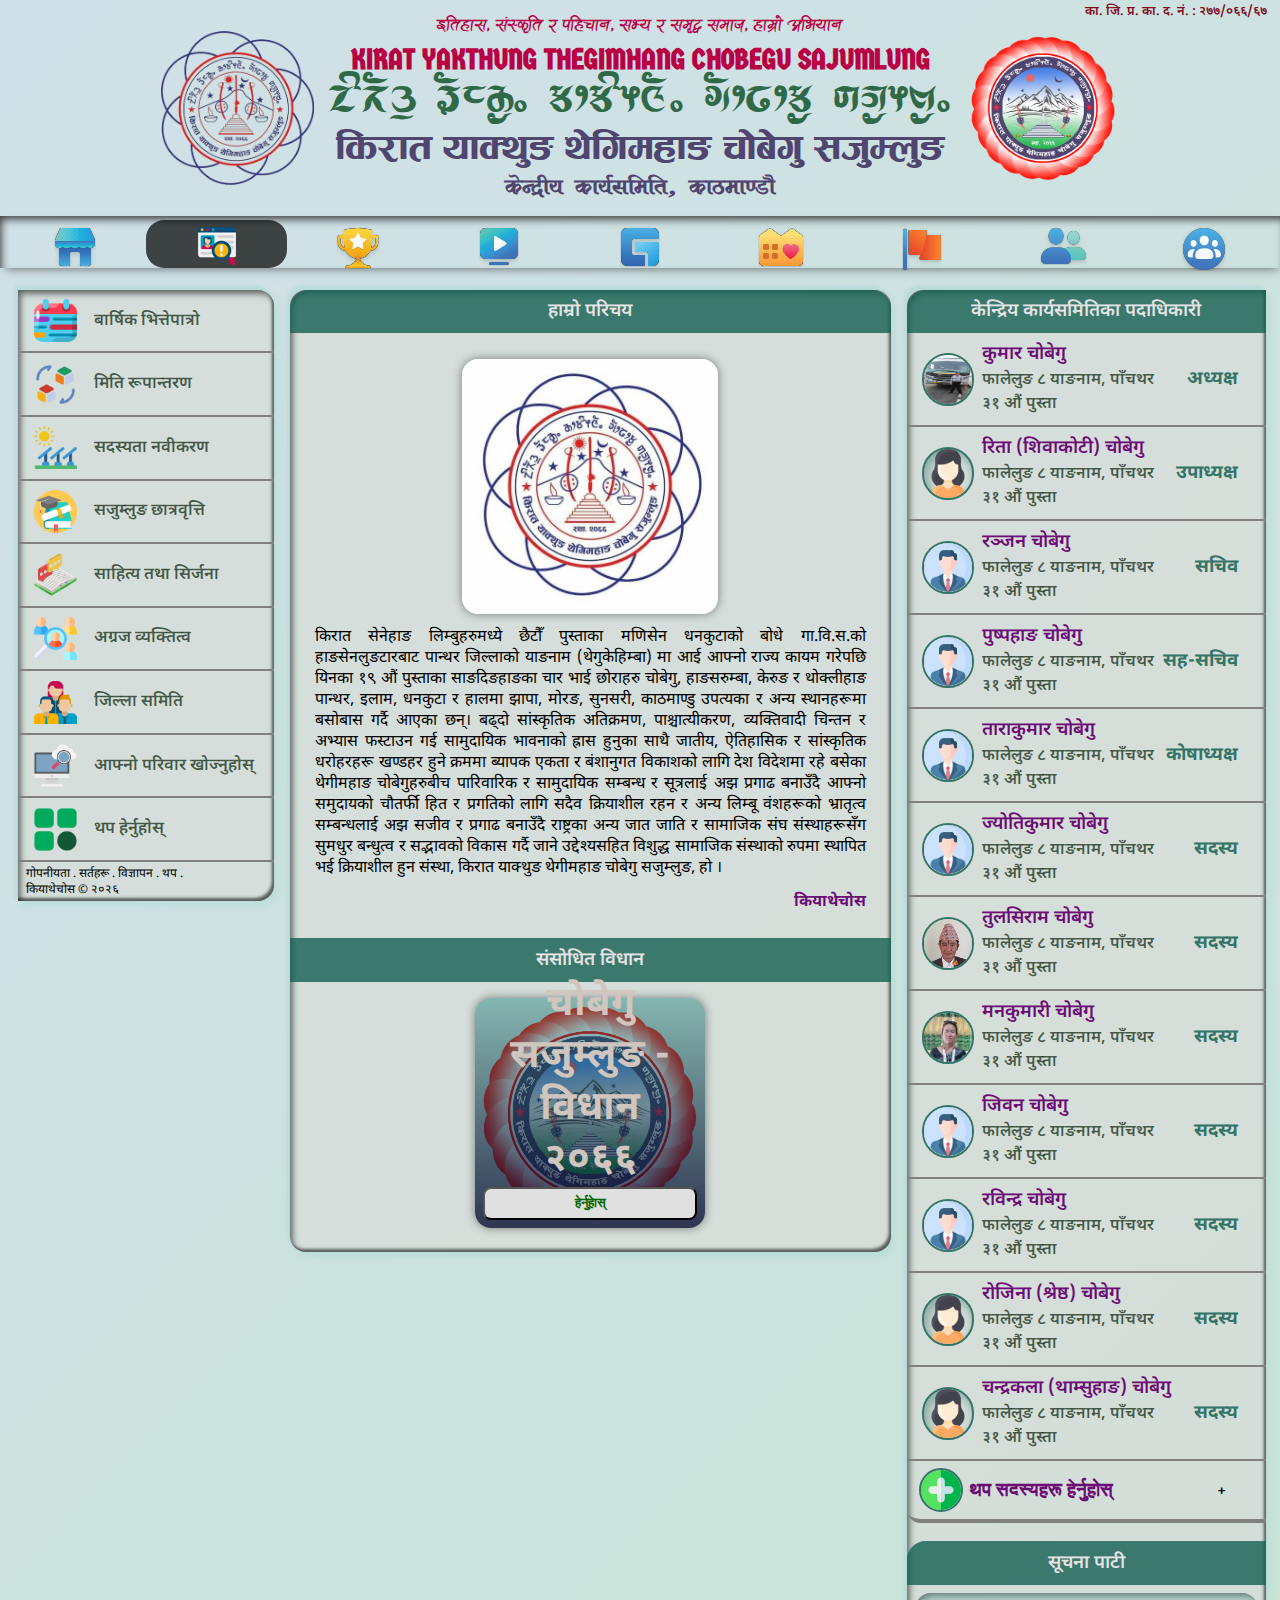
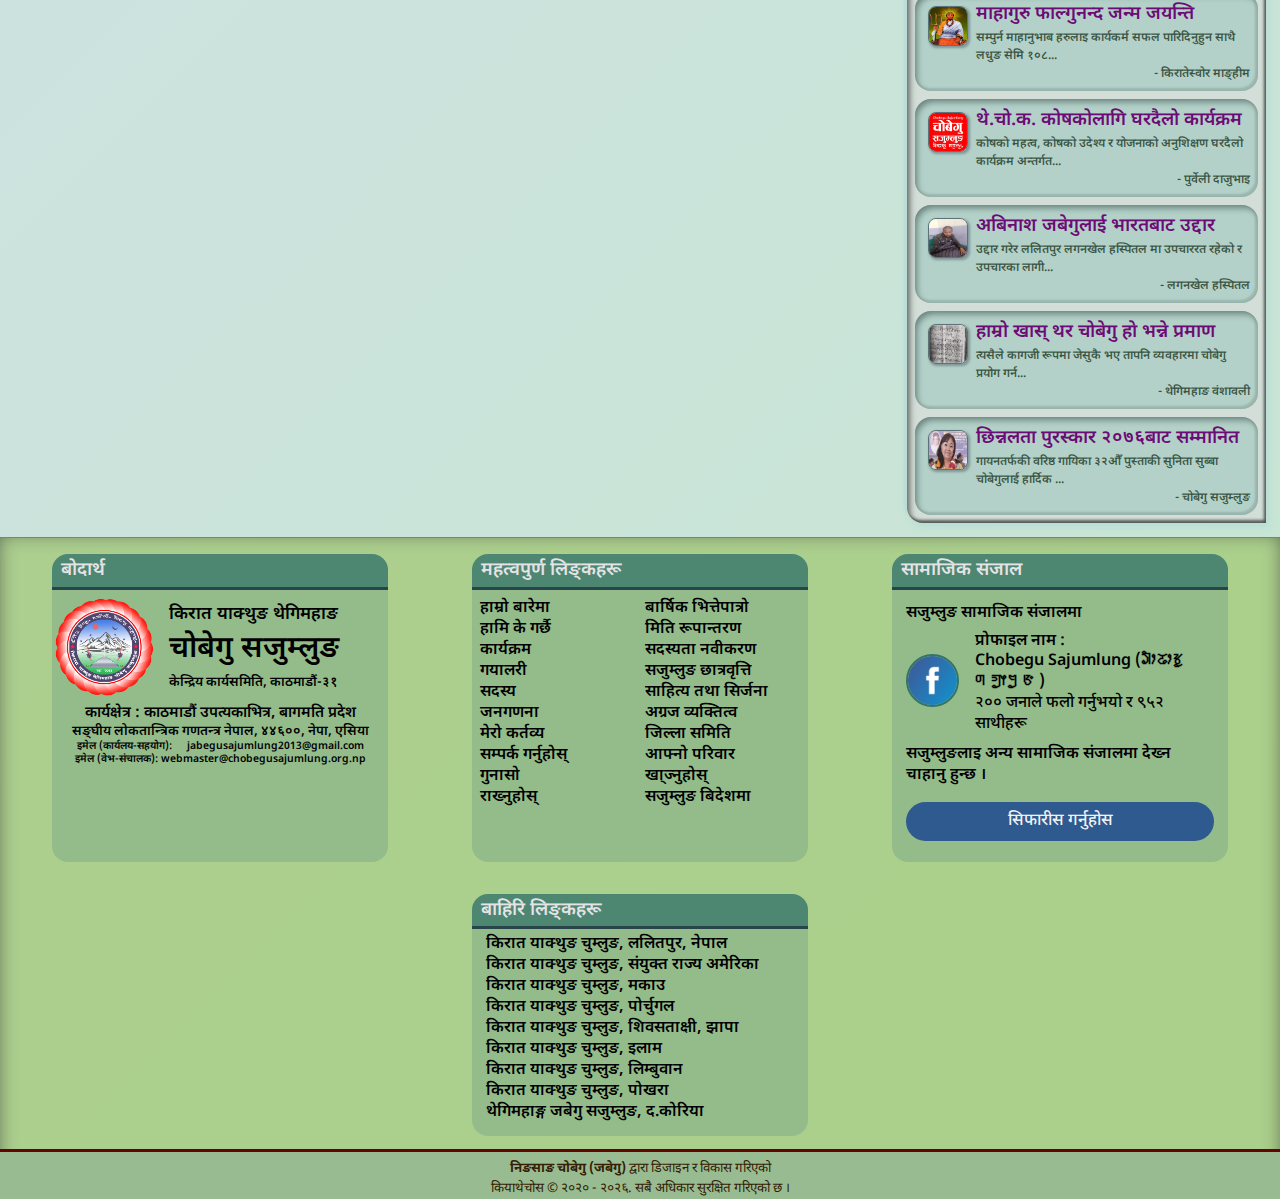
==== accets/pages/aboutus.html @ 11785e97 "about us page added" ====
<!DOCTYPE html>
<html lang="np">

<head>
    <meta charset="UTF-8">
    <meta name="keywords" content="Jabegu Sajumlung, Chobegu Sajumlung" />
    <meta property="og:type" content="website" />
    <meta property="og:title" content="Jabegu Sajumlung, Chobegu Sajumlung, Jabegu, Chobegu, Jawegu" />
    <meta property="og:description"
        content="This is the homepage of Chobegu Sajumlung and contains all the necessary button for the services.">
    <title>चोबेगु सजुम्लुङ | Chobegu Sajumlung</title>
    <!-- | Jabegu Sajumlung | Sajumlung | Jabegu | Chobegu | Jawegu | KYTCS | kytcs | किराथेचाेस | Kirat | Kiranti, Limbu Jabegu, Jabegu Limbu | Jabegu Cultural Organization | Chobegu Cultural Organization -->
    <meta name='robots' content='max-image-preview:large' />
    <link rel="stylesheet" href="/accets/css/style.css" type="text/css"> <!-- Website made in this width laptop-->
    <link rel="stylesheet" href="/accets/css/desktop_view/1440.css" type="text/css">
    <!-- Max width of screen 1440px -->
    <link rel="stylesheet" href="/accets/css/desktop_view/1024.css" type="text/css">
    <!-- Max width of screen 1024px -->
    <link rel="stylesheet" href="/accets/css/tablet_view/768.css" type="text/css"> <!-- Max width of screen 768px -->
    <link rel="stylesheet" href="/accets/css/mobile_view/425.css" type="text/css"> <!-- Max width of screen 425px-->
    <link rel="stylesheet" href="/accets/css/mobile_view/375.css" type="text/css"> <!-- Max width of screen 375px -->
    <link rel="stylesheet" href="/accets/css/mobile_view/320.css" type="text/css"> <!-- Max width of screen 320px  -->
    <!-- JQuery CDN link-->
    <link rel="stylesheet" href="https://cdnjs.cloudflare.com/ajax/libs/font-awesome/6.2.1/css/all.min.css" integrity="sha512-MV7K8+y+gLIBoVD59lQIYicR65iaqukzvf/nwasF0nqhPay5w/9lJmVM2hMDcnK1OnMGCdVK+iQrJ7lzPJQd1w==" crossorigin="anonymous" referrerpolicy="no-referrer" />
    <script src="https://code.jquery.com/jquery-3.6.1.min.js"></script>
    <link rel="stylesheet" href="/accets/css/extra.css" type="text/css">
    <!-- Mobile Metas -->
    <meta name="viewport" content="width=device-width, initial-scale=1.0">
    <link rel="icon" type="image/x-icon" href="/accets/images/fav-icon/fav-icon.PNG">
    <!--[if IE]>
		<link rel="stylesheet" href="css/ie.css" type="text/css" charset="utf-8">
	<![endif]-->
</head>

<body id="aboutus">
    <section id="body_wrap">
        <div id="header">
            <span class="org_register_num">
                का<span class="org_register_hide">ठमाडौं</span><span class="org_reg_dot">.</span>
                जि<span class="org_register_hide">ल्ला</span><span class="org_reg_dot">.</span>
                प्र<span class="org_register_hide">शासन</span><span class="org_reg_dot">.</span>
                का<span class="org_register_hide">र्यालय</span><span class="org_reg_dot">.</span>
                द<span class="org_register_hide">र्ता</span><span class="org_reg_dot">.</span>
                नं<span class="org_register_hide">म्बर</span><span class="org_reg_dot">.</span> : २७७/०६६/६७
            </span>
            <div id="logo">
                <img class="logo_n logo_n0" alt="original logo" onclick="open_logo_box()"
                    src="/accets/images/logo/logo_2.PNG">
                <div id="org_name">
                    <a href="#" class="org_nep_slo">Oltxf;, ;+:s[lt / klxrfg, ;Eo / ;d[4 ;dfh, xfd|f] cleofg</a>
                    <a href="#" class="org_nep">ls/ft ofSy'ª y]ludxfª rf]a]u' ;h'Dn'ª</a>
                    <a href="#" class="org_eng">Kirat Yakthung Thegimhang Chobegu Sajumlung</a>
                    <a href="#" class="org_yak">slFft- ofSyLI u]ulDxfI rf]a]uL ;hLDnLI
                        <!--sanchabirKurleFont(limbu)-->
                    </a> <!-- (Yakthung font) slFft- ofSy'I u]ulDxfI rf]a]u' ;h'Dn'I -->
                    <a href="#" class="org_nep_add">s]Gb|Lo sfo{;ldlt, sf7df08f}
                        <!--sf7df8f}F-->
                    </a>
                </div>
                <img class="logo_n logo_n1" alt="newly made logo" onclick="open_logo_box()"
                    src="/accets/images/logo/logo_1.PNG">
            </div>
            <div class="logo_discription">
                <div class="logo_discription_A">
                    <div class="logo_discription_head">
                        <p>यस संस्थाको लाेगोहरू र बनावट</p>
                        <span onclick="close_logo_box()">X</span>
                    </div>
                    <div class="logo_discription_body">
                        <div class="logo_images">
                            <div class="column">
                                <img class="logo_n " alt="newly_made_logo" src="/accets/images/logo/logo_5.PNG">

                                <span onclick="open_logo_1_download_box()">पुरानो लाेगो</span>
                            </div>
                            <div class="column">
                                <img class="logo_n" alt="original_logo" src="/accets/images/logo/logo_2.PNG">

                                <span onclick="open_logo_2_download_box()">स्ट्याम्प लोगो</span>
                            </div>
                            <div class="column">
                                <img class="logo_n " alt="newly_made_logo" src="/accets/images/logo/logo_1.PNG">

                                <span onclick="open_logo_3_download_box()">डिजिटल लोगो</span>
                            </div>
                        </div>
                        <div class="logo_img_discription">
                            <span>
                                ls/ft ofSy'ª y]uLdxfª rf]a]u' ;h'Dn'ªsf] nf]uf] jl/kl/ chDa/L km"nsf] k|tLs -lnDa'x?n]
                                k|of]u ub{} cfPsf] k/Dk/fut a'§f_ /x]sf] 5 . o; km''nsf] k|tLsf] aLr efudf y]u's]lxDaf
                                8Ff8f
                                /x]sf] 5, h:sf] k[i7e"lddf rf]a]u'ossf] o'df y]afsf] k||tLs /x]sf] 5 h;df gf} tnf l;F9L
                                -gf}
                                ;+;f/sf] k|tLs_ / To;sf] 6'Kkf]df efnf ufl8Psf] 5 . o; o'df y]afsf] k||tLsnfO{
                                b'a}lt/af6
                                t/af/ / 9fn n] /Iff ux]sf] 5 . l;F9Lsf] km]bdf bfofF afofF -b''a} tkm{_ bLof] aln/x]sf]
                                lrGx
                                /x]sf] 5 h;sf] tn ;+:yfsf] :yfkgf ePsf] ldlt æ:yf @)^^Æ n]lvPsf] 5 . chDa/L km"nsf]
                                k|tLsf]
                                lelq tNnf] efudf ls/ft ofSy'ª y]uLdxfª rf]a]u' ;h'Dn'ª b]jgfu/Ldf / dflyNnf] efudf ls/ft
                                l;/Lh+uf lnlkdf lnlka4 u/L o; ;+:yfsf] ljwfg @)^^ sf] cg';"rL ! adf]lhd nf]uf] 5fk tof/
                                kf/LPsf] 5 .
                            </span>
                        </div>
                        <div class="fav_images">
                            <div class="column">
                                <div class="div_down">
                                    <img class="logo_n" alt="Icon for browser tab bar"
                                        src="/accets/images/fav-icon/fav-icon.PNG">
                                    <span onclick="open_logo_fav_download_box()">ब्राउजरको ट्याब बारमा देखिने
                                        आइकन</span>
                                </div>
                            </div>
                        </div>
                    </div>
                    <div class="logo_download_box ">
                        <div class="logo_download_box_A">
                            <div class="logo_download_box_head">
                                <p class="logo_download_box_head_info"></p>
                                <span onclick="close_logo_box_sub1()">X</span>
                            </div>
                            <div class="logo_download_box_body">
                                <p>के तपाइ याे लाेगाे डाउन्लोड गर्न चाहानुहुन्छ ।</p>
                                <div class="logo_display">
                                </div>
                                <a download id="logo_download">
                                    <span onclick="" class="logo_download">डाउन्लोड गर्नुहोस्</span>
                                </a>
                            </div>
                        </div>
                    </div>
                </div>
            </div>
        </div>
        <div id="navigation_backdrop"></div>
        <ul id="navigation">
            <nav id="nav_bar_layer">
                <div class="navigation_items" id="navigation_items">
                    <a href="/index.html">
                        <li class="nav_item">
                            <span class="nav_link"><img src="/accets/images/Icons/PNG/Asset 1.png"></span>
                            <!---->
                            <span class="nav_hide">गृहपृष्ठ</span>
                        </li>
                    </a>
                    <a href="#">
                        <li class="selected nav_item">
                            <span class="nav_link"><img src="/accets/images/Icons/PNG/Asset 2.png"></span>
                            <!--हाम्रोबारे-->
                            <span class=" nav_hide">हाम्रोबारे</span>
                        </li>
                    </a>
                    <a href="#">
                        <li class="nav_item">
                            <span class="nav_link"><img src="/accets/images/Icons/PNG/Asset 3.png"></span>
                            <!--हामी के गर्छौ-->
                            <span class="nav_hide">हामी के गर्छौ</span>
                        </li>
                    </a>
                    <a href="#">
                        <li class="nav_item">
                            <span class="nav_link"><img src="/accets/images/Icons/PNG/Asset 4.png"></span>
                            <!--कार्यक्रम-->
                            <span class="nav_hide">कार्यक्रम</span>
                        </li>
                    </a>
                    <a href="#">
                        <li class="nav_item">
                            <span class="nav_link"><img src="/accets/images/Icons/PNG/Asset 5.png"></span>
                            <!--ग्यालेरी-->
                            <span class="nav_hide">ग्यालेरी</span>
                        </li>
                    </a>
                    <a href="#">
                        <li class="nav_item">
                            <span class="nav_link"><img src="/accets/images/Icons/PNG/Asset 6.png"></span>
                            <!--सदस्य-->
                            <span class="nav_hide">सदस्य</span>
                        </li>
                    </a>
                    <a href="#">
                        <li class="nav_item">
                            <span class="nav_link"><img src="/accets/images/Icons/PNG/Asset 7.png"></span>
                            <!--जनगणना-->
                            <span class="nav_hide">जनगणना</span>
                        </li>
                    </a>
                    <a href="#">
                        <li class="nav_item">
                            <span class="nav_link"><img src="/accets/images/Icons/PNG/Asset 8.png"></span>
                            <!--मेरो कर्तव्य-->
                            <span class="nav_hide">मेरो कर्तव्य</span>
                        </li>
                    </a>
                    <a href="#">
                        <li class="nav_item">
                            <span class="nav_link"><img src="/accets/images/Icons/PNG/Asset 9.png"></span>
                            <!--सम्पर्क गर्नुहोस्-->
                            <span class="nav_hide">सम्पर्क गर्नुहोस्</span>
                        </li>
                    </a>
                </div>
            </nav>
            <li class=" nav_menu nav_menu_open" id="navigation_open">
                <!--id="nav_menu_open" onclick="open_nav_small();"-->
                <a href="#" class="nav_link_menu">
                    <img src="/accets/images/Icons/PNG/Asset 10.png">
                    <span class="nav_hide_menu">मेनु ह्रेर्नुहोस्</span>
                </a>
                <!--सम्पर्क गर्नुहोस्-->

            </li>
            <li class=" nav_menu nav_menu_close" id="navigation_close" hide>
                <!--id=" nav_menu_close" onclick="close_nav_small();"-->
                <a href="#" class="nav_link_menu">
                    <img src="/accets/images/Icons/PNG/Asset 11.png">
                    <span class="nav_hide_menu">मेनु बन्दहोस्</span>
                </a>
                <!--सम्पर्क गर्नुहोस्-->
            </li>
        </ul>
        <script>
            var navbar = document.querySelector("#navigation");
            var show_hide_nav = document.querySelector(".show_hide_nav_bar");
            var sticky = navbar.offsetTop;
            window.onscroll = function () {
                if (window.pageYOffset >= sticky) {
                    navbar.classList.add("sticky");
                    navbar.style.background = "rgb(48 104 99 / 81%)";
                    navbar.classList.add("sticky");
                } else if (window.pageYOffset < sticky && window.innerWidth < 768) {
                    navbar.classList.add("sticky");
                    navbar.style.background = "#3a7975de";
                } else if (window.pageYOffset < sticky && window.innerWidth > 768) {
                    navbar.classList.add("sticky");
                    navbar.style.background = "#cfe2e4";
                }
                else {
                    navbar.classList.remove("sticky");
                }
            };


            var navigation_open = document.querySelector("#navigation_open");
            var nav_btn = document.querySelector(".nav_menu ");
            var nav_backdrop = document.querySelector("#navigation_backdrop");
            navigation_open.addEventListener('click', () => {
                var nav_bar = document.querySelector(".navigation_items");
                var open_icon = document.querySelector(".nav_menu_open");
                var close_icon = document.querySelector(".nav_menu_close");
                nav_bar.removeAttribute('closing');
                nav_bar.classList.add("show_hide_nav_bar");
                nav_bar.style.transformOrigin = "top center";
                nav_backdrop.style.display = "block";
                nav_bar.style.animation = "nav_open 400ms ease-in forwards";
                if (open_icon.style.display != "none") {
                    open_icon.style.display = "none";
                    close_icon.style.display = "block";

                }
            });
            nav_backdrop.addEventListener('click', () => {
                var nav_list_background = document.querySelector("#nav_bar_layer");
                var nav_bar = document.querySelector(".navigation_items");
                var nav_close = document.querySelector(".show_hide_nav_bar");
                var open_icon = document.querySelector(".nav_menu_open");
                var close_icon = document.querySelector(".nav_menu_close");
                nav_bar.style.transformOrigin = "top center";
                nav_bar.style.animation = "nav_close 400ms ease-in forwards";
                close_icon.style.display = "none";
                nav_backdrop.style.display = "none";
                open_icon.style.display = "flex";
                nav_bar.setAttribute('closing', '');
                nav_close.addEventListener(
                    "animationend",
                    () => {
                        nav_bar.classList.remove("show_hide_nav_bar");
                        nav_bar.removeAttribute("closing");
                    },
                    { once: true }
                );

            })
            var navigation_close = document.querySelector("#navigation_close");
            navigation_close.addEventListener('click', () => {
                var nav_list_background = document.querySelector("#nav_bar_layer");
                var nav_bar = document.querySelector(".navigation_items");
                var nav_close = document.querySelector(".show_hide_nav_bar");
                var open_icon = document.querySelector(".nav_menu_open");
                var close_icon = document.querySelector(".nav_menu_close");
                nav_bar.style.transformOrigin = "top center";
                nav_bar.style.animation = "nav_close 400ms ease-in forwards";
                close_icon.style.display = "none";
                nav_backdrop.style.display = "none";
                open_icon.style.display = "flex";
                nav_bar.setAttribute('closing', '');
                nav_close.addEventListener(
                    "animationend",
                    () => {
                        nav_bar.classList.remove("show_hide_nav_bar");
                        nav_bar.removeAttribute("closing");
                    },
                    { once: true }
                );
            });
        </script>
        <section class="body_content">
            <aside class="left_side box ">
                <div class="calender_box left_side_box">
                    <img class="left_side_icon" src="/accets/images/Icons/PNG/Asset L1.PNG">
                    <p class="left_side_opt_name">बार्षिक भित्तेपात्रो</p>
                </div>
                <div class="date_converter_box left_side_box">
                    <img class="left_side_icon" src="/accets/images/Icons/PNG/Asset L2.PNG">
                    <p class="left_side_opt_name">मिति रूपान्तरण</p>
                </div>
                <div class="membership_renewal_box left_side_box">
                    <img class="left_side_icon" src="/accets/images/Icons/PNG/Asset L3.PNG">
                    <p class="left_side_opt_name">सदस्यता नवीकरण</p>
                </div>
                <div class="sajumlung_scholarship_box left_side_box">
                    <img class="left_side_icon" src="/accets/images/Icons/PNG/Asset L4.PNG">
                    <p class="left_side_opt_name">सजुम्लुङ छात्रवृत्ति</p>
                </div>
                <div class="literature_creation_box left_side_box">
                    <img class="left_side_icon" src="/accets/images/Icons/PNG/Asset L5.PNG">
                    <p class="left_side_opt_name">साहित्य तथा सिर्जना</p>
                </div>
                <div class="leading_personality_box left_side_box">
                    <img class="left_side_icon" src="/accets/images/Icons/PNG/Asset L6.PNG">
                    <p class="left_side_opt_name">अग्रज व्यक्तित्व</p>
                </div>
                <div class="district_committe_box left_side_box">
                    <img class="left_side_icon" src="/accets/images/Icons/PNG/Asset L7.PNG">
                    <p class="left_side_opt_name">जिल्ला समिति</p>
                </div>
                <div class="search_family_box left_side_box">
                    <img class="left_side_icon" src="/accets/images/Icons/PNG/Asset L8.PNG">
                    <p class="left_side_opt_name">आफ्नो परिवार खोज्नुहोस्</p>
                </div>
                <div class="see_more_box left_side_box" id="left_side_more_btn">
                    <!--onclick="open_left_side_box_more()"-->
                    <img class="left_side_icon" src="/accets/images/Icons/PNG/Asset Lseemore.PNG">
                    <p class="left_side_opt_name">थप हेर्नुहाेस्</p>
                </div>
                <div class="left_side_more_icon">
                    <div class="file_complain_box left_side_box">
                        <img class="left_side_icon" src="/accets/images/Icons/PNG/Asset L9.PNG">
                        <p class="left_side_opt_name">गुनासो राख्नुहोस्</p>
                    </div>
                    <div class="sajumlung_overseas_box left_side_box">
                        <img class="left_side_icon" src="/accets/images/Icons/PNG/Asset L10.PNG">
                        <p class="left_side_opt_name">साजुम्लुङ विदेशमा</p>
                    </div>
                    <div class="official_documents_box left_side_box">
                        <img class="left_side_icon" src="/accets/images/Icons/PNG/Asset L11.PNG">
                        <p class="left_side_opt_name">आधिकारिक कागजातहरू</p>
                    </div>
                    <div class="aanipan_study_box left_side_box">
                        <img class="left_side_icon" src="/accets/images/Icons/PNG/Asset L12.PNG">
                        <p class="left_side_opt_name">आनिपान अध्ययन</p>
                    </div>
                    <div class="web_development_box left_side_box">
                        <img class="left_side_icon" src="/accets/images/Icons/PNG/Asset L13.PNG">
                        <p class="left_side_opt_name">वेभसाइट बिकास</p>
                    </div>
                    <div class="see_less_box left_side_box" id="left_side_less_btn">
                        <!--onclick="close_left_side_box_more()"-->
                        <img class="left_side_icon" src="/accets/images/Icons/PNG/Asset L14.PNG">
                        <p class="left_side_opt_name">कम हेर्नुहोस्</p>
                    </div>
                </div>
                <script>
                    var hidden_icons = document.querySelector(".left_side_more_icon");
                    var more_icon = document.querySelector(".see_more_box");
                    var hidden_icons_closing = document.querySelector(".left_side_more_icon[closing]");
                    var left_side_more_btn = document.querySelector("#left_side_more_btn");
                    var left_side_less_btn = document.querySelector("#left_side_less_btn");

                    left_side_more_btn.addEventListener('click', () => {
                        more_icon.style.display = "none";
                        hidden_icons.style.display = "block";
                        hidden_icons.style.animation = "open_boxes 300ms forwards ease-in";
                        left_side_less_btn.setAttribute("closing", "");
                    });

                    left_side_less_btn.addEventListener('click', () => {
                        hidden_icons.style.animation = "close_boxes 300ms forwards ease-out";
                        hidden_icons.addEventListener('animationend', () => {
                            animation_End();
                        }, { once: true });
                        function animation_End() {
                            more_icon.style.display = "flex";
                            hidden_icons.style.display = "none";
                            hidden_icons.removeAttribute("closing");
                            hidden_icons_closing.style.animation = "open_boxes 500ms forwards ease-in-out";
                        }
                    });
                </script>
                <div class="left_side_foot">
                    <p class="left_side_foot_options">
                        <a href="#"><span>गोपनीयता</span></a> .
                        <a href="#"><span> सर्तहरू</span></a> .
                        <a href="#"><span> विज्ञापन</span></a> .
                        <a onclick="open_more_left_foot()"><span> थप</span></a> .
                        <span> कियाथेचोस © <span class="year"></span></span>
                    <div class="left_side_foot_more">
                        <a href="#">विकासकर्ता</a>
                        <a href="#">मद्दत</a>
                        <a href="#">क्रेडिट एट्रिब्युसन</a>
                        <a href="#">वेब संस्करण</a>
                    </div>
                    </p>
                </div>
            </aside>
            <aside class="middle_side box">
                <div class="homepage_image_slider_head">
					<span>हाम्रो परिचय</span>
				</div>
                <div class="our_intro middle_margin">
                    <img src="/accets/images/centeral_comitte/About Us/CS Logo.jpg" alt="" srcset="">
                    <p>किरात सेनेहाङ लिम्बुहरुमध्ये छैटौँ पुस्ताका मणिसेन धनकुटाको बोधे गा.वि.स.को हाङसेनलुङटारबाट
                        पान्थर
                        जिल्लाको याङनाम (थेगुकेहिम्बा) मा आई आफ्नो राज्य कायम गरेपछि यिनका १९ औं पुस्ताका साङदिङहाङका
                        चार
                        भाई छोराहरु चोबेगु, हाङसरुम्बा, केरुङ र थोक्लीहाङ पान्थर, इलाम, धनकुटा र हालमा झापा, मोरङ,
                        सुनसरी,
                        काठमाण्डु उपत्यका र अन्य स्थानहरूमा बसोबास गर्दै आएका छन्। बढ्दो सांस्कृतिक अतिक्रमण,
                        पाश्चात्यीकरण,
                        व्यक्तिवादी चिन्तन र अभ्यास फस्टाउन गई सामुदायिक भावनाको ह्रास हुनुका साथै जातीय, ऐतिहासिक र
                        सांस्कृतिक धरोहरहरू खण्डहर हुने क्रममा ब्यापक एकता र बंशानुगत विकाशको लागि देश विदेशमा रहे बसेका
                        थेगीमहाङ चोबेगुहरुबीच पारिवारिक र सामुदायिक सम्बन्ध र सूत्रलाई अझ प्रगाढ बनाउँदै आफ्नो समुदायको
                        चौतर्फी हित र प्रगतिको लागि सदैव क्रियाशील रहन र अन्य लिम्बू वंशहरूको भ्रातृत्व सम्बन्धलाई अझ
                        सजीव र
                        प्रगाढ बनाउँदै राष्ट्रका अन्य जात जाति र सामाजिक संघ संस्थाहरूसँग सुमधुर बन्धुत्व र सद्भावको
                        विकास
                        गर्दै जाने उद्देश्यसहित विशुद्ध सामाजिक संस्थाको रुपमा स्थापित भई क्रियाशील हुन संस्था, किरात
                        याक्थुङ थेगीमहाङ चोबेगु सजुम्लुङ, हो ।</p>
                        <p class="author"><i class="fa-solid fa-pen-nib"></i> कियाथेचोस</p>
                </div>
                <div class="homepage_image_slider_head">
					<span>संसोधित विधान</span>
				</div>
                <div class="book">
                    <div class="page">
                        <h1>चोबेगु सजुम्लुङ - विधान</h1>
                        <h1>२०६६</h1>
                    </div>
                    <a href="/accets/Documents/Chobegu Bidhan.doc"><button><i class="fa-solid fa-eye"></i> हेर्नुहाेस्</button></a>
                </div>
                
            </aside>
            <aside class="right_side box">
                <div class="right_side_head">
                    <span>केन्द्रिय कार्यसमितिका पदाधिकारी</span>
                </div>
                <div class="right_officials_box">
                    <div class="right_officials chairperson_box right_side_box">
                        <img class="right_side_person" src="/accets/images/centeral_comitte/Kumar Chobegu.JPG">
                        <p class="right_side_person_info right_tab_view">
                            <span>कुमार चोबेगु</span>
                            <span>फालेलुङ ८ याङनाम, पाँचथर</span>
                            <span>३१ औं पुस्ता</span>
                        </p>
                        <p class="homepage_right_side_post">अध्यक्ष</p>
                    </div>
                    <div class="right_officials vice_chairperson_box right_side_box">
                        <img class="right_side_person" src="/accets/images/Icons/PNG/Asset RunknownF.PNG">
                        <p class="right_side_person_info right_tab_view">
                            <span>रिता (शिवाकोटी) चोबेगु</span>
                            <span>फालेलुङ ८ याङनाम, पाँचथर</span>
                            <span>३१ औं पुस्ता</span>
                        </p>
                        <p class="homepage_right_side_post">उपाध्यक्ष</p>
                    </div>
                    <div class="right_officials vice_chairperson_box right_side_box">
                        <img class="right_side_person" src="/accets/images/Icons/PNG/Asset RunknownM.PNG">
                        <p class="right_side_person_info right_tab_view">
                            <span>रञ्जन चोबेगु</span>
                            <span>फालेलुङ ८ याङनाम, पाँचथर</span>
                            <span>३१ औं पुस्ता</span>
                        </p>
                        <p class="homepage_right_side_post">सचिव</p>
                    </div>
                    <div class="right_officials vice_chairperson_box right_side_box">
                        <img class="right_side_person" src="/accets/images/Icons/PNG/Asset RunknownM.PNG">
                        <p class="right_side_person_info right_tab_view">
                            <span>पुष्पहाङ चोबेगु</span>
                            <span>फालेलुङ ८ याङनाम, पाँचथर</span>
                            <span>३१ औं पुस्ता</span>
                        </p>
                        <p class="homepage_right_side_post">सह-सचिव</p>
                    </div>
                    <div class="right_officials vice_chairperson_box right_side_box">
                        <img class="right_side_person" src="/accets/images/Icons/PNG/Asset RunknownM.PNG">
                        <p class="right_side_person_info right_tab_view">
                            <span>ताराकुमार चोबेगु</span>
                            <span>फालेलुङ ८ याङनाम, पाँचथर</span>
                            <span>३१ औं पुस्ता</span>
                        </p>
                        <p class="homepage_right_side_post">काेषाध्यक्ष</p>
                    </div>
                    <div class="right_officials vice_chairperson_box right_side_box">
                        <img class="right_side_person" src="/accets/images/Icons/PNG/Asset RunknownM.PNG">
                        <p class="right_side_person_info right_tab_view">
                            <span>ज्योतिकुमार चोबेगु</span>
                            <span>फालेलुङ ८ याङनाम, पाँचथर</span>
                            <span>३१ औं पुस्ता</span>
                        </p>
                        <p class="homepage_right_side_post">सदस्य</p>
                    </div>
                    <div class="right_officials vice_chairperson_box right_side_box">
                        <img class="right_side_person" src="/accets/images/centeral_comitte/Tulsiram Chobegu.JPG">
                        <p class="right_side_person_info right_tab_view">
                            <span>तुलसिराम चोबेगु</span>
                            <span>फालेलुङ ८ याङनाम, पाँचथर</span>
                            <span>३१ औं पुस्ता</span>
                        </p>
                        <p class="homepage_right_side_post">सदस्य</p>
                    </div>
                    <div class="right_officials vice_chairperson_box right_side_box">
                        <img class="right_side_person" src="/accets/images/centeral_comitte/Mankumari Chobegu.JPG">
                        <p class="right_side_person_info right_tab_view">
                            <span>मनकुमारी चोबेगु</span>
                            <span>फालेलुङ ८ याङनाम, पाँचथर</span>
                            <span>३१ औं पुस्ता</span>
                        </p>
                        <p class="homepage_right_side_post">सदस्य</p>
                    </div>
                    <div class="right_officials vice_chairperson_box right_side_box">
                        <img class="right_side_person" src="/accets/images/Icons/PNG/Asset RunknownM.PNG">
                        <p class="right_side_person_info right_tab_view">
                            <span>जिवन चोबेगु</span>
                            <span>फालेलुङ ८ याङनाम, पाँचथर</span>
                            <span>३१ औं पुस्ता</span>
                        </p>
                        <p class="homepage_right_side_post">सदस्य</p>
                    </div>
                    <div class="right_officials vice_chairperson_box right_side_box">
                        <img class="right_side_person" src="/accets/images/Icons/PNG/Asset RunknownM.PNG">
                        <p class="right_side_person_info right_tab_view">
                            <span>रविन्द्र चोबेगु</span>
                            <span>फालेलुङ ८ याङनाम, पाँचथर</span>
                            <span>३१ औं पुस्ता</span>
                        </p>
                        <p class="homepage_right_side_post">सदस्य</p>
                    </div>
                    <div class="right_officials vice_chairperson_box right_side_box">
                        <img class="right_side_person" src="/accets/images/Icons/PNG/Asset RunknownF.PNG">
                        <p class="right_side_person_info right_tab_view">
                            <span>रोजिना (श्रेष्ठ) चोबेगु</span>
                            <span>फालेलुङ ८ याङनाम, पाँचथर</span>
                            <span>३१ औं पुस्ता</span>
                        </p>
                        <p class="homepage_right_side_post">सदस्य</p>
                    </div>
                    <div class="right_officials  last_member_box right_side_box">
                        <img class="right_side_person" src="/accets/images/Icons/PNG/Asset RunknownF.PNG">
                        <p class="right_side_person_info right_tab_view">
                            <span>चन्द्रकला (थाम्सुहाङ) चोबेगु</span>
                            <span>फालेलुङ ८ याङनाम, पाँचथर</span>
                            <span>३१ औं पुस्ता</span>
                        </p>
                        <p class="homepage_right_side_post">सदस्य</p>
                    </div>
                    <button class=" more_member_box right_side_box">
                        <img class="right_side_person" src="/accets/images/Icons/PNG/Asset Rseemore.PNG">
                        <p class="right_side_person_info right_tab_view">
                            <span>थप सदस्यहरू हेर्नुहोस्</span>
                        </p>
                        <p>+</p>
                    </button>
                </div>
                <div id="notice_board">
                    <div class="right_side_head right_side_notice_board">
                        <span>सूचना पाटी</span>
                    </div>
                    <div class="notice_board_content">
                        <div class=" right_side_box">
                            <img class="right_side_person notice_board_image"
                                src="/accets/images/notice_board_picture/Phalgunanda_lingden.JPG">
                            <p class="right_side_person_info notice_board_description">
                                <span>माहागुरु फाल्गुनन्द जन्म जयन्ति</span>
                                <span>सम्पुर्न माहानुभाब हरुलाइ कार्यकर्म सफल पारिदिनुहुन साथै लधुङ सेमि १०८...</span>
                                <span>- किरातेस्वोर माङ्हीम</span>
                            </p>
                        </div>
                        <div class=" right_side_box">
                            <img class="right_side_person notice_board_image"
                                src="/accets/images/fav-icon/fav-icon.PNG">
                            <p class="right_side_person_info notice_board_description">
                                <span>थे.चो.क. कोषकोलागि घरदैलो कार्यक्रम</span>
                                <span>कोषकाे महत्व, कोषको उदेश्य र योजनाको अनुशिक्षण घरदैलो कार्यक्रम अन्तर्गत...</span>
                                <span>- पुर्वेली दाजुभाइ </span>
                            </p>
                        </div>
                        <div class=" right_side_box">
                            <img class="right_side_person notice_board_image"
                                src="/accets/images/notice_board_picture/Aabinas_Jabegu.JPG">
                            <p class="right_side_person_info notice_board_description">
                                <span>अबिनाश जबेगुलाई भारतबाट उद्दार </span>
                                <span>उद्दार गरेर ललितपुर लगनखेल हस्पितल मा उपचाररत रहेको र उपचारका लागी...</span>
                                <span>- लगनखेल हस्पितल </span>
                            </p>
                        </div>
                        <div class=" right_side_box">
                            <img class="right_side_person notice_board_image"
                                src="/accets/images/notice_board_picture/Chobegu_Pramad.JPG">
                            <p class="right_side_person_info notice_board_description">
                                <span>हाम्रो खास् थर चोबेगु हाे भन्ने प्रमाण </span>
                                <span>त्यसैले कागजी रूपमा जेसुकै भए तापनि व्यवहारमा चोबेगु प्रयोग गर्न...</span>
                                <span>- थेगिमहाङ वंशावली </span>
                            </p>
                        </div>
                        <div class=" right_side_box notice_last_box">
                            <img class="right_side_person notice_board_image"
                                src="/accets/images/notice_board_picture/Sunita_Jabegu.JPG">
                            <p class="right_side_person_info notice_board_description">
                                <span>छिन्नलता पुरस्कार २०७६बाट सम्मानित </span>
                                <span>गायनतर्फकी वरिष्ठ गायिका ३२औँ पुस्ताकी सुनिता सुब्बा चोबेगुलाई हार्दिक ...</span>
                                <span>- चोबेगु सजुम्लुङ</span>
                            </p>
                        </div>
                    </div>
                    <div class=" right_side_box notice_last_box hide_notice_desktop">
                        <img class="right_side_person notice_board_image"
                            src="/accets/images/Icons/PNG/Asset Rnews.PNG">
                        <p class="right_side_person_info notice_board_description">
                            <span>हेर्नुहोस् </span>

                        </p>
                    </div>
                    <!-- <div class="pagination-container">
						<button class="previous_pg">अघिल्लो</button>
						<span class="page-number_pg">१</span>
						<button class="next_pg">अर्को</button>
					</div>
					<div class="news_content">
						<img src="images/notice_board_picture/Phalgunanda_lingden.JPG" class="news_image">
						<p class="news_heading">समाचार पृष्ठ १ को शीर्षक</p>
						<p class="news_body_short">छोटो समाचार विवरण १</p>
						<p class="news_source">समाचार स्रोत १</p>
					</div> -->
                    <script>
                        const previousButton = document.querySelector(".previous_pg");
                        const nextButton = document.querySelector(".next_pg");
                        const pageNumber = document.querySelector(".page-number_pg");
                        const news_image = document.querySelector(".news_image");
                        const news_heading = document.querySelector(".news_heading");
                        const news_body_short = document.querySelector(".news_body_short");
                        const news_source = document.querySelector(".news_source");
                        const content = [
                            {
                                news_image: "images/notice_board_picture/Phalgunanda_lingden.JPG",
                                news_heading: "समाचार पृष्ठ १ को शीर्षक",
                                news_body_short: "छोटो समाचार विवरण १",
                                news_source: "समाचार स्रोत १"
                            },
                            {
                                news_image: "/images/fav-icon/fav-icon.PNG",
                                news_heading: "समाचार पृष्ठ २ को शीर्षक",
                                news_body_short: "छोटो समाचार विवरण २",
                                news_source: "समाचार स्रोत २"
                            },
                            {
                                news_image: "/images/notice_board_picture/Aabinas_Jabegu.JPG",
                                news_heading: "समाचार पृष्ठ ३ को शीर्षक",
                                news_body_short: "छोटो समाचार विवरण ३",
                                news_source: "समाचार स्रोत ३"
                            },
                            {
                                news_image: "/images/notice_board_picture/Chobegu_Pramad.JPG",
                                news_heading: "समाचार पृष्ठ ४ को शीर्षक",
                                news_body_short: "छोटो समाचार विवरण ४",
                                news_source: "समाचार स्रोत ४"
                            },
                            {
                                news_image: "/images/notice_board_picture/Sunita_Jabegu.JPG",
                                news_heading: "समाचार पृष्ठ ५ को शीर्षक",
                                news_body_short: "छोटो समाचार विवरण ५",
                                news_source: "समाचार स्रोत ५"
                            }
                        ];


                        function convertToNepaliNumber(number) {
                            let nepaliNumber = "";
                            switch (number) {
                                case 1:
                                    nepaliNumber = "१";
                                    break;
                                case 2:
                                    nepaliNumber = "२";
                                    break;
                                case 3:
                                    nepaliNumber = "३";
                                    break;
                                case 4:
                                    nepaliNumber = "४";
                                    break;
                                case 5:
                                    nepaliNumber = "५";
                                    break;
                                case 6:
                                    nepaliNumber = "६";
                                    break;
                                case 7:
                                    nepaliNumber = "७";
                                    break;
                                case 8:
                                    nepaliNumber = "८";
                                    break;
                                case 9:
                                    nepaliNumber = "९";
                                    break;
                                case 10:
                                    nepaliNumber = "१०";
                                    break;
                                default:
                                    nepaliNumber = number.toString();
                            }
                            return nepaliNumber;
                        }

                    </script>
                </div>


            </aside>
        </section>

        <footer id="footer">
            <div class="footer_contact">
                <div class="footer_org_info footer_content_body">
                    <span class="footer_content_head">बोदार्थ</span>
                    <div class="footer_org_name">
                        <img class="footer_logo" src="/accets/images/logo/logo_1.PNG">
                        <p class="footer_org">
                            <span class="footer_org_name_nep">किरात याक्थुङ थेगिमहाङ</span>
                            <span class="footer_org_nick_name">चोबेगु सजुम्लुङ</span>
                            <span class="footer_org_type">केन्द्रिय कार्यसमिति, काठमाडौं-३१</span>
                        </p>
                    </div>
                    <span class="footer_org_add footer_center">कार्यक्षेत्र : काठमाडौं उपत्यकाभित्र, बागमति
                        प्रदेश</span>
                    <span class="footer_org_country footer_center">सङ्घीय लोकतान्त्रिक गणतन्त्र नेपाल, ४४६००, नेपा,
                        एसिया</span>
                    <span class="footer_org_email footer_center"><a
                            href="mailto: jabegusajumlung2013@gmail.com"></a>इमेल (कार्यलय-सहयोग):
                        &nbsp;&nbsp;&nbsp;&nbsp;jabegusajumlung2013@gmail.com</span>
                    <span class="footer_org_email footer_center"><a
                            href="mailto: webmaster@chobegusajumlung.org.np"></a>इमेल (वेभ-संचालक):
                        webmaster@chobegusajumlung.org.np</span>
                </div>
                <div class="footer_important_links footer_content_body">
                    <span class="footer_content_head">महत्वपुर्ण लिङ्कहरू</span>
                    <div class="footer_important_link">
                        <span>
                            <a class="footer_imp_link" href="#">हाम्रो बारेमा</a>
                            <a class="footer_imp_link" href="#">हामि के गर्छै</a>
                            <a class="footer_imp_link" href="#">कार्यक्रम</a>
                            <a class="footer_imp_link" href="#">गयालरी</a>
                            <a class="footer_imp_link" href="#">सदस्य</a>
                            <a class="footer_imp_link" href="#">जनगणना</a>
                            <a class="footer_imp_link" href="#">मेरो कर्तव्य</a>
                            <a class="footer_imp_link" href="#">सम्पर्क गर्नुहोस्</a>
                            <a class="footer_imp_link" href="#">गुनासो राख्नुहोस्</a>
                        </span>
                        <span>
                            <a class="footer_imp_link" href="#">बार्षिक भित्तेपात्रो</a>
                            <a class="footer_imp_link" href="#">मिति रूपान्तरण</a>
                            <a class="footer_imp_link" href="#">सदस्यता नवीकरण</a>
                            <a class="footer_imp_link" href="#">सजुम्लुङ छात्रवृत्ति</a>
                            <a class="footer_imp_link" href="#">साहित्य तथा सिर्जना</a>
                            <a class="footer_imp_link" href="#">अग्रज व्यक्तित्व</a>
                            <a class="footer_imp_link" href="#">जिल्ला समिति</a>
                            <a class="footer_imp_link" href="#">आफ्नो परिवार खा्ज्नुहोस्</a>
                            <a class="footer_imp_link" href="#">सजुम्लुङ बिदेशमा</a>
                        </span>
                    </div>
                </div>
                <div class="footer_social_media footer_content_body">
                    <span class="footer_content_head">सामाजिक संजाल</span>
                    <div class="ftr_body">
                        <span class="footer_social_media_subhead">सजुम्लुङ सामाजिक संजालमा</span>
                        <a href="https://www.facebook.com/jabegu.sanjumlung" target="_blank">
                            <div class="footer_social_media_facebook">
                                <span><img class="right_side_person"
                                        src="/accets/images/Icons/PNG/Asset Foot1.png"></span>
                                <span class="footer_facebook_description">
                                    <span class=" fb_name">प्रोफाइल नाम :</span>
                                    <span class=" fb_name">Chobegu Sajumlung (ᤆᤥᤒᤣᤃᤢ ᤛᤈᤢᤶᤗᤢᤅ)</span>
                                    <span class=" fb_name_small">२०० जनाले फलो गर्नुभयो र ९५२ साथीहरू</span>
                                </span>
                            </div>
                        </a>
                        <span class="footer_social_media_subhead">सजुम्लुङलाइ अन्य सामाजिक संजालमा देख्न चाहानु हुन्छ
                            ।</span>
                        <button class="footer_social_media_subhead footer_social_btn">सिफारीस गर्नुहोस</button>
                    </div>
                </div>
                <div class="footer_external_link_ footer_content_body">
                    <span class="footer_content_head">बाहिरि लिङ्कहरू</span>
                    <span class="footer_ext_links ftr_body">
                        <a class="footer_imp_link" href="https://chumlung.org.np/" target="_blank">किरात याक्थुङ
                            चुम्लुङ, ललितपुर, नेपाल</a>
                        <a class="footer_imp_link" href="https://www.facebook.com/kycusa" target="_blank">किरात याक्थुङ
                            चुम्लुङ, संयुक्त राज्य अमेरिका </a>
                        <a class="footer_imp_link" href="https://www.facebook.com/KYCMacao" target="_blank">किरात
                            याक्थुङ चुम्लुङ, मकाउ</a>
                        <a class="footer_imp_link" href="https://www.facebook.com/kyc.portugal" target="_blank">किरात
                            याक्थुङ चुम्लुङ, पोर्चुगल</a>
                        <a class="footer_imp_link" href="https://www.facebook.com/kiratyakthung.chumlung.7"
                            target="_blank">किरात याक्थुङ चुम्लुङ, शिवसताक्षी, झापा</a>
                        <a class="footer_imp_link" href="https://www.facebook.com/kyc.ilam" target="_blank">किरात
                            याक्थुङ चुम्लुङ, इलाम</a>
                        <a class="footer_imp_link" href="https://www.facebook.com/profile.php?id=100083636291616"
                            target="_blank">किरात याक्थुङ चुम्लुङ, लिम्बुवान</a>
                        <a class="footer_imp_link" href="https://www.facebook.com/dblimbu123" target="_blank">किरात
                            याक्थुङ चुम्लुङ, पोखरा</a>
                        <a class="footer_imp_link" href="https://www.facebook.com/profile.php?id=100039305134945"
                            target="_blank">थेगिमहाङ्ग जबेगु सजुम्लुङ, द.कोरिया</a>
                    </span>
                </div>
            </div>

            <p id="footnote">
                <span class="web_developer"><span><strong>निङसाङ चोबेगु (जबेगु)</strong></span> द्वारा डिजाइन र विकास
                    गरिएको</span>
                <span> कियाथेचोस © २०२० - <span id="year"></span>. सबै अधिकार सुरक्षित गरिएको छ ।</span>

            </p>
        </footer>
        <script>
            const numbers = {
                0: '०',
                1: '१',
                2: '२',
                3: '३',
                4: '४',
                5: '५',
                6: '६',
                7: '७',
                8: '८',
                9: '९'
            };
            var date = new Date();
            var year = date.getFullYear();
            var nep_date = toNepali(year);

            document.querySelector(".year").innerHTML = nep_date;
            document.querySelector("#year").innerHTML = nep_date;
            function toNepali(number) {
                // convert number to string
                number = number.toString();
                // replace English numbers with Nepali numbers
                for (let i = 1; i <= 4; i++) {
                    for (const key in numbers) {
                        number = number.replace(key, numbers[key]);
                    }
                }
                return number;
            }
        </script>

    </section>
</body>
<script src="/accets/JS/script.js"></script>
<!-- आ  थिच्दा अा हुने भएकाे ले आ यहाँ बाट कपि गर्ने-->
<!--Author: Ningsang Jabegu, Koteshwor 32 Kathmandu-->

</html>
---- accets/css/style.css ----
/* Chobegu Sajumlung Official Website */
:root {
	--background-text-general: 'nato-devanagari';
	--background-content-head-font-size: 14pt;
	--background-content-head-font-color: #e5e3e6;
	--background-content-head-background-color: #186353d1;
	--background-content-body-font-size: 14pt;
	--background-content-body-font-size-s: 12pt;
	--background-text-font-weight-primary: 600;
	--background-text-color-general: rgba(2, 26, 5, 0.699);
	--background-button-font-size: 12.5pt;
	--background-button-font-weight: 500;
	--background-person-name-font-color: #6c0b75;
	--background-person-post-font-color: #337466;
	--bakcground-person-post-font-size: 14pt;
	--background-officials-name-font-size: clamp(11pt, 2vw, 14pt);
}

* {
	box-sizing: border-box;
	margin: 0;
	padding: 0;
}

a {
	text-decoration: none;
	color: inherit;
}

span {
	display: inline-block;
}

body {
	background-image: linear-gradient(135deg, #d0e0e8 0%, #c7e6d1 100%);
	font-family: var(--background-text-general);
	margin: 0;
	padding: 0;
	width: 100%;
	min-height: 100vh;
}

/*-----------------------Scroll Bar--------------------------*/
/* width */
::-webkit-scrollbar {
	width: 12.5px;
	height: 12.5px;
}

/* Track */
::-webkit-scrollbar-track {
	box-shadow: inset 0 0 5px grey;
	border-radius: 5px;
}

/* Handle */
::-webkit-scrollbar-thumb {
	background: #39056383;
	border-radius: 5px;
}

/* Handle on hover */
::-webkit-scrollbar-thumb:hover {
	background: #39056383;
}

/*------------------------------ HEADER ------------------------------*/
#header {
	width: 100%;
}

/** Logo **/
#logo {
	display: flex;
	justify-content: center;
	margin: .5em;
	align-items: center;
}

.logo_n {
	height: clamp(6em, 12vw, 20em);
	width: clamp(6em, 12vw, 20em);
	cursor: pointer;
}

#org_name {
	display: flex;
	flex-direction: column;
	align-items: center;
	text-align: center;
}

.org_nep_slo {
	color: #b90044;
	font-family: ananda-regular;
	font-weight: 900;
	text-decoration: none;
	margin: .3em 0;
	order: 1;

}

.org_nep {
	font-size: clamp(16pt, 3.5vw, 60pt);
	color: #50456f;
	font-family: ganess-regular;
	text-decoration: none;
	line-height: .8;
	order: 4;
}

.org_eng {
	font-size: clamp(8pt, 2.3vw, 29.9pt);
	color: transparent;
	font-family: germaniaOne;
	font-weight: 600;
	text-decoration: none;
	text-transform: uppercase;
	line-height: 1.2;
	order: 2;
	color: #b90044;
}

.org_yak {
	font-size: clamp(15pt, 3.4vw, 45pt);
	color: transparent;
	font-family: limbu
		/*yakthung-bold*/
	;
	font-weight: 800;
	text-decoration: none;
	line-height: 1.3;
	order: 3;
	color: #306948;
}

.org_nep_add {
	font-size: clamp(11pt, 2vw, 30pt);
	color: #50456f;
	font-family: aakar;
	font-weight: 600;
	text-decoration: none;
	line-height: 1.5;
	order: 5;
}

#logo img {
	margin-right: 0.9em;
	margin-left: 0.9em;
}

.org_register_num {
	position: absolute;
	top: .3em;
	right: 1em;
	font-weight: 600;
	color: #7e0920;
	font-size: clamp(8.2pt, 1vw, 16pt);
	font-family: nato-devanagari;
}

.org_register_hide {
	display: none;
	font-size: inherit
}

.logo_discription {
	height: 100%;
	width: 100%;
	background-color: #4e456582;
	position: fixed;
	z-index: 10;
	top: 0;
	bottom: 0;
	display: none;
	overflow-y: hidden;
}

.logo_discription_A {
	background: rgb(236, 236, 236);
	width: 50%;
	border-radius: .8em;
	border: 2.5px solid #563762;
	z-index: 11;
	position: fixed;
	top: 50%;
	left: 50%;
	transform: translate(-50%, -50%);
}

.logo_discription_head {
	border-top-left-radius: .8em;
	border-top-right-radius: .8em;
}

.logo_discription_head,
.logo_download_box_head {
	background: #580f70cf;
	color: #fff;
	height: fit-content;
	font-weight: 400;
	font-size: 10pt;
	text-align: right;
	width: 100%;
	padding: .3em 0em;
	display: flex;
	justify-content: space-between;
}

.logo_discription_head p,
.logo_download_box_head p {
	font-size: 12pt;
	margin: 0 0 0 .5em;
}

.logo_download_box_head {
	border-top-left-radius: .8em;
	border-top-right-radius: .8em;

}

.logo_discription_head span,
.logo_download_box_head span {
	height: 1.6em;
	width: 1.6em;
	background: rgb(190, 29, 4);
	border-top-right-radius: .8em;
	align-items: center;
	padding: .2em .5em 0 0;
	font-weight: 600;
}

.logo_discription_head span:hover,
.logo_download_box_head span:hover {
	background: #304b69;
	cursor: pointer;
}

.logo_discription_body .logo_images {
	margin: 1em;
	display: flex;
	justify-content: space-evenly;
}

.column {
	display: flex;
	flex-direction: column;
}

.logo_discription_body .column span:hover {
	background: #154c7a;
	cursor: pointer;
}

.logo_discription_body .column span {
	background: #5c157a;
	color: #fff;
	padding: .3em 1em;
	text-align: center;
	margin-top: .8em;
	border-radius: 1em;
	font-size: var(--background-button-font-size);
	font-weight: var(--background-button-font-weight);
}

.logo_img_discription {
	margin: 1em;
}

.logo_img_discription span {
	font-family: preeti-regular;
	font-size: 17pt;
	display: inline-block;
	text-align: justify;
}

.fav_images .column .logo_n {
	height: 6em;
	width: 6em;
}

.fav_images .column {
	margin: 1em;
}

.fav_images .column .div_down {
	display: flex;
	align-items: center;
}

.fav_images .column span {
	width: max-content;
	margin-left: 1em;
}

.logo_download_box {
	position: fixed;
	transform: translate(0%, -50%);
	height: 100%;
	width: 100%;
	background-color: #4e456582;
	z-index: 12;
	top: 50%;
	bottom: 50%;
	display: none;
}

.logo_download_box_A {
	background: rgb(236, 236, 236);
	width: 50%;
	height: fit-content;
	border-radius: .8em;
	border: 2.5px solid #563762;
	position: fixed;
	top: 50%;
	left: 50%;
	transform: translate(-50%, -50%);
}

.logo_download_box_body {
	margin: 1em;
	display: flex;
	flex-direction: column;
	align-items: center;
}

.logo_display {
	height: 8em;
	width: 8em;
	background-size: 100% 100%;
	border: 2px solid green;
	margin: 1em 0;
	display: flex;
	align-items: center;
}

.logo_display img {
	height: 7em;
	width: 7em;
	margin: .3em;
}

.logo_download {
	background: #306948;
	color: rgb(243, 243, 243);
	padding: .3em 1em;
	border-radius: 2em;
	display: inline-block;
	font-size: var(--background-button-font-size);
	font-weight: var(--background-button-font-weight);
}


/*------------------------------ Navigation ------------------------------*/
#navigation {
	display: inline-block;
	/*background: #bdc0c1;*/
	align-items: center;
	list-style: none;
	width: 100%;
	/* border-radius: 1em;0 */
	box-shadow: 2px 5px 9px -4px rgba(58, 57, 57, 0.658),
		inset 3px 5px 9px -2px rgb(56, 56, 56);
}

#navigation .nav_item {
	float: left;
	height: 3em;
	width: 11.11%;
	/*clamp(5em, 11.11%,10em)*/
}

#navigation .nav_item .nav_link {
	border: 2px solid transparent;
}

#navigation .nav_item.selected .nav_link {
	background-color: #000000b4;
}


#navigation .nav_item.selected .nav_link {
	color: #fff;
	border-radius: 1.3em;
}



#navigation .nav_item .nav_link img {
	padding: .3em;
}


.nav_hide {
	opacity: 0;
	position: relative;
	background-color: #2a2a2bae;
	padding: .5em .5em;
	border-radius: 1em;
	color: #fff;
	font-weight: 400;
	font-size: 10pt;
	display: inline-block;
	width: max-content;
	margin: .5em 3.5em;
	z-index: 7;
	text-align: center;
	transition: 100ms ease-in;
	width: max-content;
}

.sticky {
	position: sticky;
	top: 0;
	left: 0;
	z-index: 5;
}

#navigation .nav_item .nav_link {
	color: #330d41;
	display: block;
	font-family: "Capriola-Regular";
	font-size: 14px;
	font-weight: 700;
	line-height: 48px;
	text-align: center;
	text-decoration: none;
	text-transform: uppercase;
	height: 100%;
}

#nav_bar_layer {
	margin: .3em;
}

.nav_menu {
	display: none;
	position: relative;
	color: #f3f5f5;
	font-weight: 600;
	height: 2.5em;
	border-radius: 1.3em;
	width: 9em;
	float: right;
	cursor: pointer;
}

.nav_menu_close[hide] {
	display: none;
}

.nav_menu_open {
	background: #315654;
	color: #d1d4d4;
}

.nav_menu_close {
	background: #227671c4;
	color: #d1d4d4;
}

.nav_link_menu {
	position: absolute;
}

.nav_link_menu img {
	display: inline;
	height: 2em;
	width: 2em;
	align-items: center;
	filter: drop-shadow(0px 0px 3px rgba(2, 9, 35, 0.865));
}

/*------------------------------ Home_Page_Body-content  ------------------------------*/
.body_wrap {
	position: relative;
}
.body_content {
	display: flex;
	justify-content: space-between;
	margin: 1em .5em;
	gap: 1em;
}

header {
	background: #d6ddd8da;
	box-shadow: inset -3px -4px 3px -.9px rgba(0, 0, 0, 0.304),
		inset 3px 4px 6px -.5px rgba(0, 0, 0, 0.279),
		-3px -4px 3px -.9px rgba(174, 218, 212, 0.612),
		3px 4px 6px -.5px rgba(174, 218, 212, 0.612);
	margin: 0.5em .5em;
	border-radius: 1em;
}

header .box_head {
	/*border: 2px solid rgb(73, 42, 141);*/
	height: max-content;
	width: 100%;
	position: relative;
	display: flex;
	justify-items: center;
	justify-content: space-evenly;
}

.box {
	/*border: 2px solid rgb(73, 42, 141);*/
	height: max-content;
	background: #d6ddd8da;
	box-shadow: inset -3px -4px 3px -.9px rgba(0, 0, 0, 0.578),
		inset 3px 4px 6px -.5px rgba(0, 0, 0, 0.578),
		-3px -4px 3px -.9px rgba(174, 218, 212, 0.612),
		3px 4px 6px -.5px rgba(174, 218, 212, 0.612);
	position: relative;
}

/*------------------------------ Home_Page_Body-left_side_content  ------------------------------*/
.left_side {
	width: clamp(9em, 20vw, 20em);
	margin-left: .2em;
	border-top-right-radius: 1em;
	border-bottom-right-radius: 1em;
	/* position: fixed; */
}

.left_side_box {
	padding: .5em .9em;
	display: flex;
	border-bottom: 2px solid grey;
	align-items: center;
	font-weight: var(--background-text-font-weight-primary);
	font-size: var(--background-content-body-font-size);
}

.left_side_icon {
	height: 2.3em;
	width: 2.3em;
}

.left_side_box .left_side_opt_name:nth-child(2) {
	margin-left: 1em;
	font-family: var(--background-text-general);
}

.left_side_opt_name {
	color: var(--background-text-color-general);
	font-size: clamp(8.5pt, 1.3vw, 15pt);
	/*clamp(8.5pt,1.3vw,15pt)*/
}

.left_side_more_icon {
	display: none;
	animation: open_boxes 500ms forwards ease-in-out;
	transform-origin: top center;
}

.left_side_more_icon[closing] {
	transform-origin: top center;
	animation: close_boxes 300ms forwards ease-in-out;
}

@keyframes open_boxes {
	0% {
		transform: rotateX(-90deg);
	}

	100% {
		transform: rotateX(0deg);
	}
}

@keyframes close_boxes {
	100% {
		transform: rotateX(-90deg);
		opacity: 0;
	}

	50% {
		transform: rotateX(-45deg);
		opacity: 0.5;
	}

	0% {
		transform: rotateX(0deg);
		opacity: 1;
	}
}

.left_side_foot {
	font-size: 9pt;
	font-family: var(--background-text-general);
	margin: .3em .7em;
	position: relative;
}

.left_side_foot .left_side_foot_options a,
.left_side_foot_more a {
	text-decoration: none;
	color: inherit;
}

.left_side_foot_more {
	background: #d6ddd8f2;
	box-shadow: 5px 6px 5px -1px rgba(0, 0, 0, 0.292),
		inset 3px 4px 6px -1px rgba(0, 0, 0, 0.578);
	border-radius: 1em;
	display: none;
	flex-direction: column;
	text-decoration: none;
	padding: .5em;
	line-height: 2em;
	width: fit-content;
	z-index: 16;
	right: 2.5em;
	position: absolute;
}


.left_side_foot_more a {
	border-bottom: .5px solid gray;
	padding: .5em;
}


.left_side_foot_more a:last-child {
	border-bottom: none;
}

/*------------------------------ Home_Page_Body-left_side_content  ------------------------------*/

/*------------------------------ Home_Page_Body-middle_side_content  ------------------------------*/
.middle_side {
	width: clamp(19.6em, 47vw, 47em);
	border-radius: 1em;
}

.middle_side_news {
	height: max-content;
	padding: .7em;
	border-top-left-radius: 1em;
	border-top-right-radius: 1em;
}

.homepage_news_head {
	font-weight: 600;
	font-size: 14pt;
	color: var(--background-person-post-font-color);
	width: 100%;
	text-align: center;
}

.homepage_news_org_name {
	color: #50456f;
	font-weight: 600;
	font-size: 18pt;
	font-family: aakar;
}

.homepage_news {
	background: #7a7a7aa0;
	box-shadow: inset 3px 4px 6px -1px rgba(0, 0, 0, 0.578);
	display: inline-block;
	width: 99%;
	height: 2.3em;
	border-radius: 1em;
	position: relative;
	margin: .5em 0 0 0;
	border-bottom: 2px solid #5d5f5e;
}

.homepage_news marquee {
	position: absolute;
	top: .5em;
}

.homepage_news marquee a {
	text-decoration: none;
	color: inherit;
	font-size: var(--background-content-head-font-size);
}

.homepage_image_slider_head {
	padding: .5em 1em;
	background: var(--background-content-head-background-color);
	color: var(--background-content-head-font-color);
	text-align: center;
	font-weight: 600;
	font-size: var(--background-content-head-font-size);
}

.middle_side .homepage_image_slider_head:nth-child(1) {
	border-radius: 1em 1em 0 0;
}

.image_slider {
	height: 22em;
	width: auto;
	margin: 1.3em;
	background: rgba(24, 18, 146, 0.438);
	border: 2px solid var(--background-person-post-font-color);
	background-image: url(/accets/images/banner/Krishna\ Janmasthami.JPG);
	background-size: 100% 100%;
	position: relative;
	animation: slide_image 25s infinite linear;
}

@keyframes slide_image {
	0% {
		background-image: url(/accets/images/banner/Krishna\ Janmasthami.JPG);
	}

	35% {
		background-image: url(/accets/images/banner/Teej\ .JPG);
	}

	70% {
		background-image: url(/accets/images/planting.jpg);
	}

	100% {
		background-image: url(/accets/images/lions.jpg);
	}
}

.start_of_chobegu {
	padding: .5em 1.5em 1.5em 1.5em;
	display: flex;
	flex-direction: column;
}

.middle_chobegu_6th_gen {
	display: flex;
	justify-content: center;
}

.t12th_gen_after {
	font-weight: 600;
	font-family: var(--background-text-general);
	font-size: var(--background-content-head-font-size) !important;
	border-radius: 1em 1em 0 0;
	background: #98b2b485;
	color: #214e44;
	width: 100%;
	margin: .3em auto;
	padding: 0.5em 0 0.3em 0;
	font-size: 12pt;
	border-radius: 1em 1em 0 0;
	box-shadow: inset 3px 4px 6px -1px #69827c, inset -2px -2px 2px 1px #4e5f5b2b;
	;
}

.btn_bansawali {
	width: 100%;
	justify-content: space-around;
	align-items: center;
	text-align: center;
	margin-top: .8em;

}

.chobegu_bansawali_btn {
	width: max-content;
	border: none;
	background: #075f4cb2;
	font-size: var(--background-button-font-size);
	color: #f2f2f2;
	font-family: var(--background-text-general);
	padding: .5em .8em;
	border-radius: 2em;
	justify-content: center;
	border-bottom: 3px solid #075f4cd8;
	border-top: 3px solid transparent;
	transition: 200ms;

}

.middle_side_box {
	padding: .5em .9em;
	display: flex;
	align-items: center;
	position: relative;
	background: #54af9b42;
	border-bottom-left-radius: 1em;
	border-bottom-right-radius: 1em;
	margin-bottom: .7em;
	box-shadow: inset 3px 4px 6px -1px #69827c, inset -2px -2px 2px 1px #4e5f5b2b;
}

.middle_side_box img {
	height: 4.5em;
	width: 4.5em;
}

.middle_side_box .right_side_person_info {
	order: 2;
}

.middle_side_box .right_side_person {
	order: 1;
}

.middle_chobegu_20th_gen div .right_side_person_info {
	margin-top: 1em;
}

.middle_chobegu_20th_gen div {
	display: flex;
	flex-direction: column;
	text-align: center;
	padding: .8em;

}

.middle_chobegu_20th_gen .middle_son_division .right_side_person {
	order: 1;
}

.middle_chobegu_20th_gen .middle_son_division .middle_side_son_person_info {
	order: 2;
}

.middle_son_division {
	align-items: center;
	width: 25%;
}

.middle_side_son_person_info {
	font-size: 9pt;
	margin-top: .5em;
}

.middle_side_son_person_info span:first-child {
	font-size: var(--background-content-body-font-size-s);
	font-weight: 600;
	color: var(--background-person-name-font-color);
}

.middle_son_division p span i {
	font-weight: 600;
}

.middle_chobegu_ending {
	text-align: justify;
	margin: .8em 0 0 0;
}

.middle_chobegu_bansa {
	background: #54af9b42;
	border-radius: 0 0 1em 1em;
	box-shadow: inset 3px 4px 6px -1px #69827c, inset -2px -2px 2px 1px #4e5f5b2b;
	padding: 0.5em;
}

.parents {
	display: flex;
	flex-wrap: wrap;
	width: 100%;
	justify-content: center;
	margin: .8em auto auto auto;
	gap: .8em;
}

.parents_info {
	display: flex;
	width: 100%;
	justify-content: center;
	gap: 1.2em;
	margin: .5em 0;
	font-size: 10pt;
	text-align: center;
}

.parents_content,
.parents_content_head {
	display: flex;
	flex-direction: column;
	border: 1.7px solid #075f4c;
	padding: .5em;
	border-radius: .8em;
	gap: .3em;
	position: relative;
	background: #075f4c30;
	justify-content: center;
	box-shadow: inset 3px 4px 6px -1px #69827c8c, inset -2px -2px 2px 1px #4e5f5b18;
}

.branch::after {
	content: '';
	height: 1em;
	width: 1.5px;
	background: #047821;
	position: absolute;
	bottom: -1em;
	left: 49%;
}

.branch_origin:nth-child(odd):after {
	content: '';
	height: 2px;
	width: .9em;
	background: #047821;
	position: absolute;
	right: -.9em;
	top: 50%;
}

.parents_gen_second {
	display: flex;
	flex-wrap: wrap;
}

/*.parents_gen_second .parents_content::before,
.parents_gen_third .parents_content::before,
.parents_gen_fourth .parents_content::before*/
.parents_p1 .branch_up::before {
	content: '';
	height: 1em;
	width: 1.5px;
	background: #047821;
	position: absolute;
	top: -1em;
	left: 49%;
}

.parents_p1 .parents_content_head:first-child:before {
	content: '';
	height: 4.3em;
	width: 1px;
	background: #047821;
	position: absolute;
	top: 50%;
	left: 110%;
}

.bansa_icons .half_hr {
	border: 1px solid #047821;
	width: 50%;
	margin-left: auto;
	margin-right: auto;
	margin-top: .5em;
	margin-bottom: -.3em;
}

.bansa_icons hr {
	border: 1.4px solid #047821;
	width: 100%;
	margin-left: auto;
	margin-right: auto;
	margin-top: .5em;
	margin-bottom: -.3em;
}

.bansa_icons {
	display: flex;
	flex-direction: column;
	gap: .4em;
	position: relative;
}

.bansa_icons .bansa {
	height: 4em;
	width: 4em;
	border: 2px solid #075f4c;
	border-radius: 50%;
}

.parents_content .name {
	text-align: center;
}

.homepage_scholarship_box {
	display: flex;
	justify-content: space-evenly;
	margin: .8em 1.5em;
	gap: .8em;
	flex-direction: column;
}

.homepage_scholarship_1 {
	margin-right: .5em;
}

.scholarship_box {
	height: max-content;
	width: 100%;
	border-radius: 1em;
	background: #54af9b42;
	box-shadow: inset 3px 4px 6px -1px #69827c, inset -2px -2px 2px 1px #4e5f5b2b;
}

.homepage_scholarship_button {
	color: #e9f1f1e8;
	font-family: nato-devanagari;
}

.scholarship_box .homepage_scholarship_head {
	text-align: center;
	width: 100%;
	font-weight: 600;
	display: inline-block;
	padding: .5em;
	color: #e9f1f1e8;
	border-top-left-radius: 1em;
	border-top-right-radius: 1em;
	box-shadow: inset 3px 4px 6px -1px #69827c, inset -2px -2px 2px 1px #4e5f5b2b;
}

.homepage_scholarship_info {
	display: flex;
	justify-content: space-between;
}

.homepage_scholarship_info img {
	height: 7.5em;
	width: 8em;
	border-radius: 0 1.5em 1.5em 0;
	margin-top: .5em;
	border: 2px solid #1c5245;
	border-left: none;
}

.homepage_scholarship_1 .homepage_scholarship_head,
.homepage_scholarship_2 .homepage_scholarship_head {
	background: #98b2b485;
	color: #214e44;
}

.homepage_scholarship_text {
	display: flex;
	flex-direction: column;
	background: #9da7bb73;
	margin: .5em;
	border-radius: 1em;
	font-size: var(--background-content-body-font-size-s);
	color: var(--background-text-color-general);
	box-shadow: inset 3px 4px 6px -1px #69827cba, inset -2px -2px 2px 1px #4e5f5b59;

}

.homepage_scholarship_text span {
	font-size: var(--background-content-body-font-size-s);
	font-weight: var(--background-text-font-weight-primary);
	padding: .5em .5em 0 .5em;
}

.homepage_scholarship_text span .name {
	padding: 0;
}

.homepage_scholarship_button {
	padding: .5em 1em;
	border-radius: 0 0 1em 1em;
	display: flex;
	justify-content: center;
	width: 100%;
	cursor: pointer;
	font-weight: var(--background-button-font-weight);
	font-size: var(--background-button-font-size);
}

.scholarship_btn1,
.scholarship_btn2 {
	background: #075f4cb2;
}

.membership_homepage {
	display: flex;
	padding: 1em;
	gap: .8em;
	margin: 0.5em 1.2em;
	align-items: center;
	background: #075f4c30;
	box-shadow: inset 3px 4px 6px -1px #69827c, inset -2px -2px 2px 1px #4e5f5b2b;
}

.membership_homepage:first-child {
	border-radius: 1em 1em 0 0;
}

.membership_homepage:nth-child(5) {
	border-radius: 0 0 1em 1em;
}

.membership_footer {
	display: flex;
	justify-content: space-between;
	align-items: center;
	flex-wrap: wrap;
}

.membership_footer .membership_count {
	width: max-content;
}

.membership_total_count_number {
	font-weight: 600;
}

.membership_img {
	height: 6em;
	width: 6em;
}

.membership_total,
.branch_total,
.cencus_total {
	margin-bottom: .8em;
}
.cencus_total {
	margin-top: .5em;
}
.branch_total {
	margin-top: .8em;
	text-align: center;
	width: 100%;
}

.homepage_membership_1st_text {
	display: inline-block;
	margin: .5em 1.2em;
	text-align: justify;
	background: #54af9b42;
	padding: .5em;
	border-radius: 1em;
	box-shadow: inset 3px 4px 6px -1px #69827c, inset -2px -2px 2px 1px #4e5f5b2b;
}

.homepage_membership_button {
	display: flex;
	flex-wrap: wrap;
	justify-content: space-evenly;
	/* margin: .2em 1.4em .8em 1.4em; */
	border-radius: 1em;
	gap: .7em;
}

.membership_body {
	background: #9da7bb73;
	box-shadow: inset 3px 4px 6px -1px #69827c, inset -2px -2px 2px 1px #4e5f5b2b;
	border-radius: 1em;
	padding: .8em;

}

.homepage_membership_button .membership_btn {
	color: #f2f2f2;
	padding: .5em 1em;
	border-radius: 1em;
	cursor: pointer;
	font-weight: var(--background-button-font-weight);
	background: #075f4cb2;
	border: none;
}

.membership_count {
	font-size: 18pt;
	background: #075f4c30;
	box-shadow: inset 3px 4px 6px -1px #69827c, inset -2px -2px 2px 1px #4e5f5b2b;
	border-radius: .5em;
	padding: .4em;
	display: flex;
	text-align: center;
	align-items: center;
	gap: .3em;
}

.membership_count span:nth-child(2) {
	font-size: 10pt;
}

.homepage_build_branch {
	margin: .8em 1.3em;

}

.homepage_build_branch_body {
	text-align: justify;
	display: flex;
	flex-direction: column;
	background: #075f4c30;
	padding: .8em;
	box-shadow: inset 3px 4px 6px -1px #69827c, inset -2px -2px 2px 1px #4e5f5b2b;
	border-radius: 1em;
	gap: .5em;
}


.homepage_branch_icon {
	height: 5em;
	width: auto;
	margin-left: auto;
	margin-right: auto;
}

.branch_estd_rule {
	margin-left: .8em;
}

.branch_table {
	margin-left: auto;
	margin-right: auto;
	width: 70%;
	margin-bottom: .5em;
}

.branch_table thead {
	background: #9da7bb73;
	padding: 0.8em;
	box-shadow: inset 3px 4px 6px -1px #69827c, inset -2px -2px 2px 1px #4e5f5b2b;
	border-radius: 1em 1em 0 0;
	text-align: center;
	height: 1.5em;
}

.branch_table tbody {
	background: #075f4c30;
	padding: 0.8em;
	box-shadow: inset 3px 4px 6px -1px #69827c, inset -2px -2px 2px 1px #4e5f5b2b;
	text-align: center;
	height: 1.5em;
}

.branch_table tfoot {
	background: #075f4c75;
	padding: 0.8em;
	box-shadow: inset 3px 4px 6px -1px #69827c, inset -2px -2px 2px 1px #4e5f5b2b;
	text-align: center;
	border-radius: 0 0 1em 1em;
	height: 1.5em;
}

.branch_table thead .curve_t_l {
	border-radius: 1em 0 0 0;
}

.branch_table thead .curve_t_r {
	border-radius: 1em 1em 0 0;
}

.branch_table tfoot .curve_b_l {
	border-radius: 0 0 0 1em ;
}

.branch_table tfoot .curve_b_r {
	border-radius: 0 0 1em 0;
}

.homepage_build_branch_button {
	display: flex;
	background: #075f4cb2;
	color: #e9e6e6;
	padding: .5em 1em;
	width: max-content;
	border-radius: 1em;
	justify-content: center;
	font-weight: 600;
	margin-top: .7em;
	cursor: pointer;
	border: none;
	font-weight: var(--background-button-font-weight);
	margin-left: auto;
	margin-right: auto;
}

.homepage_build_branch_rule {
	margin: 0;
}

.branch_head_txt {
	font-weight: 600;
	margin: .8em 0;
	text-align: left;
	display: block;
}

.branch_estd_rule {
	list-style-type: none;
}

.homepage_cencus_box {
	margin: .5em 1.2em;
	display: flex;
	flex-direction: column;
	align-items: center;
	text-align: justify;
}
.homepage_cencus_body {
	background: #075f4c30;
	padding: .8em;
	box-shadow: inset 3px 4px 6px -1px #69827c, inset -2px -2px 2px 1px #4e5f5b2b;
	border-radius: 1em;
	width: 100%;
}
.homepage_cencus_button {
	display: flex;
	background: #075f4cb2;
	color: #e9e6e6;
	padding: .5em 1em;
	border-radius: 1em;
	justify-content: center;
	font-weight: var(--background-button-font-weight);
	margin-top: .7em;
	border: none;
	cursor: pointer;
	margin: .3em auto;
}
.census_icon {
	height: auto;
	width: 15em;
	margin: 0 auto;
	display: flex;
}



/*------------------------------ Home_Page_Body-middle_side_content  ------------------------------*/

/*------------------------------ Home_Page_Body-right_side_content  ------------------------------*/
.right_side {
	width: clamp(21em, 28vw, 25em);
	/*clamp(320px, 28vw,1440px)*/
	border-top-left-radius: 1em;
	border-bottom-left-radius: 1em;
}

.right_side_head {
	font-size: var(--background-content-head-font-size);
	background: var(--background-content-head-background-color);
	color: var(--background-content-head-font-color);
	padding: .5em 1em;
	border-top-left-radius: 1em;
	font-weight: 600;
	text-align: center;
}

.right_side_box {
	padding: .5em .9em;
	display: flex;
	position: relative;
	gap: .5em;
}
.right_officials_box .right_side_box {
 align-items: center;
}

.right_side_person {
	height: 3.3em;
	width: 3.3em;
	border-radius: 50%;
	border: 3px solid gray;
	box-shadow: inset 3px 4px 9px 2px #3374666e;
	border: 2.5px solid var(--background-person-post-font-color);
}

.middle_side_box .right_side_person_info {
	margin-left: 1em;
}

.middle_side_box .right_side_person_info {
	display: flex;
	flex-direction: column;
}
.right_side_box .right_side_person_info {
	display: flex;
}
.right_officials_box .right_side_box .right_side_person_info {
	flex-direction: column;
}
.right_side_person_info span {
	line-height: 1.5em;
}

.right_side_person_info span:first-child {
	font-weight: var(--background-text-font-weight-primary);
	color: var(--background-person-name-font-color);
	font-size: var(--background-officials-name-font-size);
	/*clamp(11pt,2vw,14pt)*/
}

.name {
	color: var(--background-person-name-font-color);
	font-weight: var(--background-text-font-weight-primary);
}

.right_side_person_info span:nth-child(2),
.right_side_person_info span:nth-child(3) {
	font-weight: 600;
	/*font-size: var(--background-content-body-font-size-s);*/
	color: var(--background-text-color-general);
}

.homepage_right_side_post {
	font-family: var(--background-text-general);
	font-size: var(--bakcground-person-post-font-size);
	font-weight: 700;
	position: absolute;
	color: var(--background-person-post-font-color);
	right: 1em;
	margin: 0 .5em;
}

.homepage_see_members {
	text-decoration: none;
	color: inherit;
}

.more_member_box {
	display: flex;
	background: transparent;
	border: inherit;
	width: 100%;
	height: auto;

}

.more_member_box:last-child {
	border-bottom: 4px solid grey;
}

.more_member_box p:last-child {
	position: absolute;
	right: 3em;
	font-weight: 600;
}

.right_side_notice_board {
	margin-top: 1em;
}

.notice_board_content .right_side_box {
	background: #54af9b42;
	border-radius: 1em;
	padding: .5em;
}

#notice_board .notice_board_image {
	border: 1.5px solid #010a2179;
	box-shadow: 1.5px 1.5px 2.5px 0px #010a214b;
}

#notice_board .notice_board_content .right_side_box {
	position: relative !important;
	display: flex;
	flex-direction: row;
	/* margin: .3em .8em; */
	margin-left: 0;
	/* padding: .3em; */
	/* width: 93%; */
	gap: .5em;
	box-shadow: inset 3px 4px 6px -1px #69827c, inset -2px -2px 2px 1px #69827c54;
}

.notice_board_content {
	display: flex;
	flex-direction: column;
	gap: .5em;
	padding: .5em;
}

.notice_board_description span:nth-child(2),
.notice_board_description span:nth-child(3) {
	font-size: 9pt;
}

.notice_board_description span:nth-child(3) {
	font-weight: 600;
	font-family: var(--background-text-general);
	text-align: right;
}

.notice_last_box {
	border-bottom-left-radius: 1em;
}

.hide_notice_desktop {
	display: none;
}
.pagination-container {
	display: flex;
	justify-content: center;
	align-items: center;
	margin-top: 20px;
  }
  
  .previous_pg,
  .next_pg {
	padding: 10px;
	margin: 10px;
	border: 1px solid #333;
	border-radius: 5px;
	background-color: #fff;
	cursor: pointer;
  }
  
  .page-number_pg {
	padding: 10px;
	margin: 10px;
	font-size: 18px;
  }
  
  .news_image {
	width: auto;
	height: 50px;
  }
  
  .news_source,.news_body_short,.news_heading {
	text-align: center;
	margin-top: 20px;
  }
  
/*------------------------------ FOOTER ------------------------------*/
#footer {
	box-shadow: inset 0px -3px 19px -3px rgba(53, 50, 50, 0.72);
	background: #97c25c99;
	background-size: cover;
	border-top: 1.5px solid grey;
	padding: 1em 0em 0em 0em;
}

.footer_contact {
	display: flex;
	justify-content: space-evenly;
	flex-wrap: wrap;
	width: 100%;
	font-weight: 600;
	gap: 2em;
}

.footer_contact div {
	border-radius: 1em;
}

.footer_content_head {
	width: 100%;
	border-bottom: 3.5px solid #0b14298f;
	background: #3a796bc9;
	color: var(--background-content-head-font-color);
	padding: .2em .5em;
	margin: 0;
	border-radius: 16px 16px 0 0;
	font-size: var(--background-content-head-font-size);
	font-weight: var(--background-text-font-weight-primary);
}

.footer_content_body {
	width: 21em;
	padding: 0 0 .5em 0;
	background: #93bb8af5;
}

.ftr_body {
	margin: .3em .9em;
}

.footer_contact .footer_content_body {
	display: flex;
	flex-direction: column;
}

.footer_logo {
	height: 6.5em;
	width: 6.5em;
}

.footer_org,
.footer_center {
	text-align: center;
}

.footer_org_name {
	display: flex;
	align-items: center;
}

.footer_org_name p {
	padding: .8em;
}

.footer_org_name p span {
	display: block;
}

.footer_org_name_nep {
	font-size: 13.2pt;
	font-weight: 600;
}

.footer_org_nick_name {
	font-size: 22.5pt;
	font-family: var(--background-text-general);
	font-weight: 600;
	line-height: 1.6;
}

.footer_org_type {
	font-size: 10pt;
	font-weight: 600;
}

.footer_org_add {
	font-size: 11.4pt;
	font-weight: 600;
}

.footer_org_country {
	font-size: 10pt;
	font-weight: 600;
}

.footer_org_email {
	font-size: 7.8pt;
	font-family: var(--background-text-general);
	font-weight: 600;
	cursor: pointer;
}


.footer_important_link {
	display: flex;
	gap: 3em;
	justify-content: center;
}



.footer_important_link span {
	display: flex;
	flex-direction: column;
	justify-content: space-evenly;
	width: fit-content;
	margin: .5em .5em;
}

.footer_social_media_subhead {
	font-weight: 600;
	font-size: var(--background-content-body-font-size-s);
	margin: .5em 0;
}

.fb_name,
.fb_name_small {
	line-height: 1.3em;
	font-size: var(--background-content-body-font-size-s);
}

.fb_name_small {
	font-weight: 500;
}

.footer_social_btn {
	background: #2e5a90;
	color: #f2f2f2;
	padding: .5em 1em;
	border-radius: 2em;
	display: flex;
	justify-content: center;
	width: 100%;
	text-align: center;
	border: none;
	font-family: nato-devanagari;
	font-weight: var(--background-button-font-weight);
	font-size: var(--background-button-font-size);
}

.footer_social_media_facebook {
	display: flex;
	align-items: center;
	gap: 1em;
}

.footer_facebook_description {
	display: flex;
	flex-direction: column;
}

.footer_facebook_description img {
	height: 2em;
	width: 13.5em;
	border-radius: .5em;
}

.footer_ext_links {
	display: flex;
	flex-direction: column;
}

.web_developer {
	display: block;
	font-size: inherit;
}

.web_developer span {
	font-weight: 800;
	font-weight: var(--background-text-general);
	font-size: inherit;
}

#footnote span {
	font-size: 10pt;
}

#footnote {
	color: #341e04;
	font-size: 10pt;
	line-height: 1.5;
	margin: 1em 0 0 0;
	text-align: center;
	width: 100%;
	padding: .5em 0em 0em 0em;
	border-top: 3px solid rgb(100, 3, 3);
	background: #99bb91;
	font-family: var(--background-text-general);
}

/*------------------------------ About Us Page  ------------------------------*/
#aboutus .body_content {
	margin: .9em;
}
#aboutus .book {
	width: 230px;
	height: 230px;
	background: linear-gradient(#04766d62 , #02072dc8),url(/accets/images/logo/logo_1.PNG)  no-repeat;
	background-size: contain;
	box-shadow: 0 0 10px rgba(0, 0, 0, 0.447);
	display: flex;
	flex-direction: column;
	justify-content: end;
	align-items: center;
	text-align: center;
	border-radius: 1em;
	padding: .5em;
	margin: 1em auto 1.5em auto;
	color: #d0c6bf;
	cursor: pointer;
  }
  #aboutus .book:hover {
	box-shadow: 2px 5px 9px -4px rgba(58, 57, 57, 0.658),
		inset 3px 5px 9px -2px rgb(56, 56, 56);
  }
  #aboutus .book a {
	width: 100%;
  }
  #aboutus .book a button {
	padding: .5em .9em;
	width: 100%;
	border-radius: .6em;
	background: #e0e0e0;
	font-weight: bold;
	cursor: pointer;
	color: #056805;
  }
  #aboutus .book a button:hover {
	background: #b1c2d7;
	color: #000;
  }
  #aboutus .page {
	font-size: 15pt;
  }
  .body_content .our_intro {
	display: flex;
	flex-direction: column;
	justify-content: center;
	gap: .8em;
	/* background: #d6ddd8da; */
	padding: .8em;
	/* box-shadow: 2px 5px 9px -4px rgba(58, 57, 57, 0.658),
		inset 3px 5px 9px -2px rgb(56, 56, 56); */
  }
  .our_intro  p {
	text-align: justify;
  }
  .our_intro img {
	height: auto;
	margin: auto;
	width: 16em;
	box-shadow: 0 0 10px rgba(0, 0, 0, 0.447);
	border-radius: 1em;
  }
  .middle_margin {
	margin: .8em;
  }
  .our_intro .author {
	text-align: right;
	font-weight: bold;
	color: var(--background-person-name-font-color);
  }

.the_end {
	text-align: center;
	margin-top: -2.3em;
	padding: .6em;
}
---- accets/css/desktop_view/1440.css ----
/* This hover effect will only shows in laptop with minimum screen width of 1000px*/
@media only screen and (min-width:1000px) {
	.logo_n1:hover {
		filter: drop-shadow(0px 0px 5px rgb(9, 2, 51));
	}

	.logo_download:hover {
		background: #304b69;
		cursor: pointer;
	}

	#navigation .nav_item .nav_link:hover {
		color: #fff;
		height: 49px;
		border-radius: 1.3em;
	}

	#navigation .nav_item .nav_link:hover {
		background-color: rgba(87, 87, 87, 0.578);
		border: 2px solid #d0e0e89c;
	}

	#navigation .nav_item .nav_link:hover img {
		filter: drop-shadow(0px 0px 3px rgba(2, 10, 39, 0.708));
	}

	.nav_item:hover .nav_hide {
		opacity: 1 !important;
	}

	.calender_box:hover {
		border-top-right-radius: 1em;
	}

	.left_side_box:hover {
		background: rgba(48, 22, 140, 0.737);
		color: #fff;
		cursor: pointer;
	}

	.left_side_box:hover .left_side_opt_name,
	.right_side_box:hover .right_side_person_info span {
		color: #f2f2f2;
	}

	.left_side_foot .left_side_foot_options a:hover {
		color: #1b065b;
		font-weight: 600;
		cursor: pointer;
	}

	.flex,
	.left_side_foot .left_side_foot_options a:nth-child(4):hover .left_side_foot_more {
		display: flex !important;
	}

	.left_side_foot_more a:hover {
		background: #650d8275;
		cursor: pointer;
	}

	.left_side_foot_more a:first-child:hover {
		border-top-left-radius: .5em;
		border-top-right-radius: .5em;
	}

	.left_side_foot_more a:last-child:hover {
		border-bottom-left-radius: .5em;
		border-bottom-right-radius: .5em;
	}

	.chobegu_bansawali_btn:hover {
		background: #0e11a5b2;
		cursor: pointer;
		border-bottom: 3px solid #075f4c00;
		border-top: 3px solid transparent;
	}

	.scholarship_btn1:hover {
		background: #05495cea;
	}

	.scholarship_btn2:hover {
		background: #870b62;
	}

	.homepage_membership_button a:nth-child(1):hover {
		background: #09227ec5;
	}

	.homepage_membership_button a:nth-child(2):hover {
		background: #7e0961c5;
	}

	.homepage_membership_button a:nth-child(3):hover {
		background: #6a097ec5;
	}

	.homepage_membership_button a:nth-child(4):hover {
		background: #09097ec5;
	}

	.homepage_build_branch_button:hover {
		background: #042978c5;
	}

	.homepage_cencus_button:hover {
		background: #760478c5;
	}

	.right_side_box:hover {
		background: #6e168cbc;
		color: #fff;
		cursor: pointer;
	}

	.right_officials:hover .homepage_right_side_post {
		color: #f2f2f2;
	}

	.more_member_box,
	.more_member_box:hover {
		border-bottom-left-radius: 1em;
	}

	.footer_org_email:hover {
		color: #9b0404;
	}

	.footer_imp_link:hover {
		cursor: pointer;
		color: #51032e;
	}

	.footer_social_btn:hover {
		background: #0c0c97c5;
		cursor: pointer;
	}
}
---- accets/css/desktop_view/1024.css ----
/*When hover nav icon name pop up*/
@media (min-width:1000px) {
    .nav_hide {
        position: absolute;
        margin-left: auto;
        margin-right: auto;
        bottom: -3em;
        left: 0;
        right: 0;
        text-align: center;
    }

    #navigation .nav_item {
        display: flex;
        flex-direction: column;
        justify-content: center;
        position: relative;
    }
}

/*-----------------------------------------*/
@media (min-width: 553px) {
    .org_nep_slo {
        font-size: clamp(8pt, 1.5vw, 20pt);
        /*clamp(8pt, 1.5vw, 20pt)*/
    }

    .org_nep {
        font-size: clamp(15.5pt, 3.5vw, 60pt);
    }

    .org_eng {
        font-size: clamp(10.4pt, 2.3vw, 29.9pt);
    }

    .org_yak {
        font-size: clamp(15pt, 3.4vw, 45pt);
    }

    .org_nep_add {
        font-size: clamp(11pt, 2vw, 30pt);
    }
}

/*Resizing the right side box by sifting the post of person to not overflow into personal info*/
@media (min-width: 769px) and (max-width: 1219px) {
    .homepage_right_side_post {
        bottom: 0;
        right: .5em;
        font-size: 11.1pt;

    }
}

@media (min-width: 769px) and (max-width: 1024px) {
    .homepage_news {
        width: 100% !important;
    }
}

/*--------------------------------------------*/

/*Changing the homepage news portal news layout*/
@media (min-width: 769px)and (max-width:960px) {
    #notice_board .notice_board_content .right_side_box {
        min-height: 5.9em;
    }
}

@media (min-width: 961px)and (max-width:1024px) {
    #notice_board .notice_board_content .right_side_box {
        min-height: 6.2em;
    }
}

@media (min-width: 769px)and (max-width:1024px) {
    #notice_board .notice_board_content .right_side_box {
        position: relative;
        max-width: 100%;
    }

    #notice_board .notice_board_content .right_side_box .notice_board_description span:first-child {
        top: .4em;
        left: .8em;
        font-weight: 600;
        line-height: 1.3em;
    }

    #notice_board .notice_board_content .right_side_box .notice_board_image {
        
        top: 2.5em;
        left: .8em;
    }

    #notice_board .notice_board_content .right_side_box .notice_board_description span:nth-child(2) {
        position: absolute;
        text-align: justify;
        line-height: 1.3em;
    }

    #notice_board .notice_board_content .right_side_box .notice_board_description span:nth-child(3) {
        position: absolute;
        text-align: right;
        line-height: 1.4em;
    }
}

/* for the border bottom right officials box for tab to desktop view*/
@media (min-width:429px) {
    .right_officials {
        border-bottom: 2px solid gray;
    }
}

@media (min-width: 718px)and (max-width:1219px) {
    .more_member_box p:last-child {
        display: none;
    }
}

@media (min-width:769px) and (max-width:3440px) {

    .nav_menu_close,
    .nav_menu_open {
        display: none !important;
    }
}

/*Homepage bangsa naksa*/
@media (max-width:1353px) and (min-width:429px) {
    .bansa_icons hr:nth-child(4) {
        border: 1.4px solid #047821;
        width: 1.4px;
        height: 22em;
        margin-left: auto;
        margin-right: auto;
        margin-top: .5em;
        margin-bottom: -.3em;
    }
}

@media (max-width:1353px) {
    .parents_p1_r1 {
        order: 1;
    }

    .parents_p1_r2 {
        order: 2;
    }

    .parents_p1_r3 {
        order: 3;
    }

    .parents_p1_r4 {
        order: 6;
    }

    .parents_p1_r5 {
        order: 4;
    }

    .parents_p1_r6 {
        order: 5;
    }



    .bansa_icons .parents_p1:nth-child(5) {
        margin-top: -22em;
        width: 53%;
        gap: 1.9em;
        position: relative;
        display: flex;
        flex-wrap: wrap;
    }

    .parents_p1:nth-child(5) .parents_p_odd::before {
        content: '';
        height: 2px;
        width: 1em;
        background: #047821;
        position: absolute;
        top: 50%;
        left: 100%;
    }

    .parents_p1:nth-child(5) .parents_p_odd:nth-child(6):before {
        width: .8em;
    }

    .parents_p1:nth-child(5) .parents_p_even::before {
        content: '';
        height: 2px;
        width: 1em;
        background: #047821;
        position: absolute;
        top: 60%;
        left: -1em;
    }

    .parents_p1:nth-child(5) .parents_p_even:nth-child(4):before {
        left: -1.3em;
        width: 1.3em;
    }
}

@media (min-width:927px) and (max-width:963px) {
    .bansa_icons .parents_p1:nth-child(5) {
        width: 60% !important;
    }
}

@media (min-width:769px) and (max-width:927px) {
    .bansa_icons .parents_p1:nth-child(5) {
        width: 83% !important;
    }
}

@media (min-width:676px) and (max-width:702px) {
    .bansa_icons .parents_p1:nth-child(5) {
        width: 70% !important;
    }
}

@media (max-width:961px) {
    .half_hr {
        width: 90% !important;
    }
}

@media (max-width:530px) {
    .parents_p2_r1 {
        order: 1;
    }

    .parents_p2_r2 {
        order: 3;
    }

    .parents_p2_r3 {
        order: 2;
    }
}

@media (min-width:530px) and (max-width:676px) {
    .bansa_icons .parents_p1:nth-child(5) {
        width: 82% !important;
    }
}

@media (min-width:429px) and (max-width:530px) {

    .half_hr:nth-child(2)::after,
    .half_hr:nth-child(6)::after {
        content: '';
        height: 9em;
        width: 2px;
        background: #047821;
        position: absolute;
        left: 50%;
    }

    .parents_gen_second,
    .parents_gen_fourth {
        gap: 2em;
    }

    .bansa_icons .parents_p1:nth-child(5) {
        width: auto;
    }
}

@media (min-width:539px) and (max-width:429px) {
    .parents_gen_fourth {
        gap: 2em;
    }
}

@media (min-width:270px) and (max-width:428px) {

    .parents_gen_fourth,
    .parents_gen_second {
        gap: 2em;
    }

    .half_hr:nth-child(2)::after,
    .half_hr:nth-child(6)::after {
        content: '';
        height: 9em;
        width: 2px;
        background: #047821;
        position: absolute;
        left: 50%;
    }

    .bansa_icons hr:nth-child(4) {
        border: 1.4px solid #047821;
        width: 1.4px;
        height: 22em;
        margin-top: .5em;
        margin-bottom: -.3em;
    }

    .bansa_icons .parents_p1:nth-child(5) {
        width: 73%;
    }
}

@media (min-width:539px) and (max-width:475px) {
    .half_hr:nth-child(2)::after {
        content: '';
        height: 9em;
        width: 2px;
        background: #047821;
        position: absolute;
        left: 50% !important;
    }
}

@media (min-width:398px) and (max-width:428px) {
    .half_hr:nth-child(2)::after {
        content: '';
        height: 9em;
        width: 2px;
        background: #047821;
        position: absolute;
        left: 50%;
    }

}

@media (max-width:368px) and (min-width:356px) {
    .bansa_icons .parents_p1:nth-child(5) {
        width: 80%;
    }
}

@media (max-width:355px) {
    .bansa_icons .parents_p1:nth-child(5) {
        width: 100%;
    }
}

@media (max-width:497px) and (min-width:400px) {
    .parents_p2_r1 {
        order: 1;
    }

    .parents_p2_r2 {
        order: 2;
    }

    .parents_p2_r3 {
        order: 3;
    }
}

@media only screen and (max-width:1024px) {
    /* Minimum screen width 769px for desktop view */
    /*------------------------------ HEADER ------------------------------*/
    /* Heading organization name adjustment */

    /*.org_nep_slo {
        font-size: 13pt;
        line-height: 2;
    }
    .org_nep {
        font-size: 23pt;
        line-height: 1;
    }
    .org_eng {
        font-size: 11.2pt;
        line-height: 1;
    }
    .org_yak {
        font-size: 21pt;
        margin: .1em 0;
        line-height: 1.3;
    }
    .org_nep_add {
        font-size: 24px;
        line-height: 1;
    }*/
    .logo_discription {
        height: 100%;
        width: 100vw;
    }

    /*.logo_n {
        height: 7em;
        width: 7em;
    }*/
    .nav_hide {
        margin: 0;
    }

    .nav_link img {
        height: 2.5em;
        width: 2.5em;
    }

    /* Body content first box (left) adjustment */
    .left_side_icon {
        height: 1.7em;
        width: 1.7em;
    }


    /* Body content second box (middle) adjustment */
    .right_side {
        width: 28%;
    }

    .homepage_news {
        width: 70%;
    }

    .middle_chobegu_20th_gen {
        display: flex;
        align-items: flex-start;
        flex-wrap: wrap;
    }

    .middle_chobegu_20th_gen div {
        padding: 0;
        flex-wrap: wrap;
        width: 50%;
        margin: .8em 0em;
    }

    .middle_side_box {
        padding: .1em .5em;
    }

    .middle_side_box img {
        height: 3.3em;
        width: 3.3em;
    }

    .middle_side_son_person_info {
        margin-left: 0;
    }

    .homepage_scholarship_info {
        display: flex;
    }

    .homepage_scholarship_info img {
        height: 7.5em;
        width: 8em;
        border-radius: 0;
    }

    .homepage_scholarship_head,
    .homepage_scholarship_button {
        font-size: 10pt;
    }

    .homepage_membership_button {
        font-size: 9pt;
        padding: .1em .1em;
        margin: .5em;
    }

    .homepage_build_branch_button {
        text-align: center;
        width: 70%;
    }

    .homepage_cencus_box {
        text-align: justify;
    }

    .homepage_cencus_button {
        width: 70%;
    }

    /* Body content third box (right) adjustment */
    .right_side_box {
        padding: .2em .3em;
        width: auto;
    }

    .right_side_person {
        height: 3em;
        width: 3em;
    }

    .right_side_person_info span {
        font-size: 9pt;
    }

    /* Footer content adjustment */
}
---- accets/css/tablet_view/768.css ----
/*tablet view right side border radius*/
@media (max-width:768px) {
    .right_side_head {
        border-top-right-radius: 1em;
    }
}
@media (min-width:245px) and (max-width:552px) {
    .org_nep_slo {
        font-size: clamp(5pt,2.5vw, 11pt);
    }
    
    .org_nep {
        font-size: clamp(8.9pt,3.8vw,15.7pt);
    }
    
    .org_eng {
        font-size: clamp(5pt,2.8vw, 10pt);/*clamp(5pt,3.1vw, 12pt)*/
    }
    
    .org_yak {
        font-size: clamp(8.5pt,4vw,15pt);
        margin-top: .2em 0;
    }
    
    .org_nep_add {
        font-size: clamp(7pt,2.4vw,11pt);/*clamp(7pt,2.4vw,11pt)*/
    }
    .logo_n {
        height: auto;
        width: clamp(3.5em,13vw,4.8em);
    }
}
@media (min-width: 1025px) {
    #notice_board .notice_board_content .right_side_box .right_side_person_info {
        flex-direction: column;
    }
    #notice_board .notice_board_content .right_side_box .notice_board_description span:nth-child(3) {
        bottom: .3em;
        right: .8em;
    }
    #notice_board .notice_board_content .right_side_box .notice_board_image {
        height: 2.5em;
        width: 2.5em;
    }
    .right_side_box {
        align-items: center;
    }
    #notice_board .notice_board_image {
        width: 3.5em;
        height: 3.5em;
        border-radius: .5em;
        margin: .3em 0 0 .3em;
    }
    #notice_board .right_side_box {
        align-items: flex-start;
    }
}
@media (min-width:769px) and (max-width:1025px) {
    #notice_board .notice_board_content .right_side_box {
        height: max-content;
    }
    .notice_board_content .right_side_box .right_side_person_info span:first-child {
        font-size: 9.8pt;
        margin-top: .3em;
        width: 100%;
    }
    #notice_board .notice_board_content .right_side_box .notice_board_description span:nth-child(2) {
        position: relative;
        display: block;
        margin-left: -3em;
    }
    #notice_board .notice_board_content .right_side_box .notice_board_description span:nth-child(3) {
        position: relative;
        font-weight: 500;
        font-size: 8pt;
    }
    #notice_board .notice_board_content .right_side_box .notice_board_description {
        display: flex;
        gap: .3em;
        flex-wrap: wrap;
    }
    #notice_board .right_side_box {
        align-items: flex-start;
    }
    .notice_board_image {
        margin: .3em 0 0 .3em;
        height: 28px;
        width: auto;
        border-radius: .5em;
    }
    #notice_board .notice_board_content .right_side_box {
        justify-content: space-evenly;
    }
}
@media  (min-width:429px) and (max-width:768px) {
    .org_register_num {
        top: -1em;
        
    }
    .right_side_box {
        flex-wrap: wrap;
    }
    .right_side_box .notice_board_image{
        order: 1;
        margin-top: .5em;
    }
    .right_side_box .notice_board_description{
        order: 2;
        margin: .5em;
    }
    .notice_board_description span:nth-child(1) {
        margin-top: .2em!important;
    }
    .notice_board_description span:nth-child(2) {
        text-align: justify;
    }
    .right_tab_view {
        text-align: center;
        order: 3;
    }
    .body_content {
        /*margin-bottom: 17em;*/
        display: flex;
        flex-wrap: wrap;
    }
    .left_side_foot {
        display: flex;
        justify-content: center;
        width: 100%;
        border-top: 2px solid grey;
        padding: .4em 0;
    }
    .left_side {
        order: 3;
        position: relative;
        /*bottom: -16em;*/
        width: 100%;
        border-radius: 1em;
        display: flex;
        flex-wrap: wrap;
        justify-content: space-evenly;
        padding: .8em 0;
    }
    .left_side_box {
        border-bottom: none;
        flex-direction: column;
        justify-content: center;
        margin: .2em;
        display: flex;
        background: #99bfb56b;
        border-radius: .5em;
        width: 20%;
        border: 2px solid var(--background-content-head-background-color);
    }
    .see_more_box,.see_less_box {
        display: none;
    }
    .left_side_more_icon {
        display: flex;
        flex-wrap: wrap;
        justify-content: center;
        justify-content: space-evenly;
    }
    .middle_side {
        order: 1;
        width: 66%;
    }
    .right_side {
        order: 2;
        width: 30%;
    }
}
@media only screen and (max-width:768px) {
    /*------------------------------ HEADER ------------------------------*/
body {
    position: relative;
}
    /* Heading organization name adjustment */
#header {
    width: 100vw;
}
#logo {
    margin-top: 1em;
}
.org_register_num {
    position: absolute;
    left: 10%;
    right: 10%;
    /*font-size: 10pt;*/
    text-align: center;
}
.org_reg_dot {
    display: none;
}
.org_register_hide {
    display: inline-block
}
.logo_discription {
	height: 100%;
	width: 100vw;
}
.logo_images {
    flex-wrap: wrap;
}
.logo_discription_A {
    top: 0;
    left: 0;
    transform: none;
    width: 100vw;
    height: 85vh;
    overflow: scroll;
}
.div_down {
    flex-wrap: wrap;
    justify-content: center;
}
.nav_hide {
    margin: 0;
}
.nav_link img {
    height: 2.5em;
    width: 2.5em;
}

/*Navigation Bar*/
#navigation {
    height: 2.5em;
    border-radius: 0;
    box-shadow: none;
    background: #3a7975de!important;
    display: flex;
    flex-direction: column;
    align-items: flex-end;
}
#nav_bar_layer {
    order: 2;
}
.nav_menu {
    border-radius: 2em 0 0 2em;
    order: 1;
    border-radius: 1.3em 0 0 1.3em;
    z-index: 8;
    padding:  1.25em .2em;
}
.navigation_items {
    display: none;
    position: absolute;
    right: .5em;
    z-index: 8;
    width: 11.8em;
    height: max-content;
    border-radius: .8em;
    background: #a11255e1;
    box-shadow: 10px 5px 55px 5px rgba(4, 1, 23, 0.667),
		inset 3px 4px 6px -1px rgba(0, 0, 0, 0.578);
    padding: .5em;
}

.navigation_items .selected {
    background: #d1d4d4;
    border-radius: .6em;
}
.nav_item {
    display: flex;
    justify-content: space-between;
} 
.selected .nav_hide {
    color: #640e30!important;
}
.nav_item .nav_hide {
    opacity: 1;
    color: #d1d4d4;
    background: none;
    position: relative;
    align-items: center;
    font-family: poppins-regular;
    font-weight: 600;
    font-size: 10pt;
}
#navigation .nav_item.selected .nav_link {
    background: none;
}
.navigation_items .nav_item {
    width: 100%;
    border-bottom: 2px solid gray;
}
.navigation_items .nav_item:last-child {
    border-bottom: none;
}
#navigation .navigation_items .nav_item {
    width: 100%;
    align-items: center;
}
#navigation .navigation_items .nav_item .nav_hide{
    display: block;
    position: relative;
}

.navigation_items {
    position: absolute;
    right: .3em;
}
#nav_bar_layer {
    position: relative;
    z-index: 5;
}
.show_hide_nav_bar {
    display: flex;
    flex-direction: column;
    float: right;
    position: sticky;
}
#navigation_backdrop {
    background: rgba(11, 11, 11, 0.546);
    height: 100vh;
    width: 100%;
    top: 0;
    bottom: 0;
    z-index: 5;
    position: fixed;
    display: none;

}
.show_hide_nav_bar[open] {
    transform-origin: top center;
    animation: nav_open 400ms ease-in forwards;
}
.show_hide_nav_bar[closing] {
    transform-origin: top center;
    display: flex;
    flex-direction: column;
    position: absolute;
    animation: nav_close 400ms ease-out forwards;
}
@keyframes open_nav_icon {
    100% {
        opacity: 0;
      }
      
      50% {
        opacity: 0.5;
      }
    
      0% {
        opacity: 1;
      }
}
@keyframes close_nav_icon {
    0% {
        opacity: 0;
      }
      
      50% {
        opacity: 0.5;
      }
    
      100% {
        opacity: 1;
      }
}
@keyframes nav_open {
    0% {
        opacity: 0;
        transform: translateX(60px);
      }
      
      50% {
        transform: translateX(-5px);
      }
    
      100% {
        opacity: 1;
        transform: translateX(0px);
      }
}
@keyframes nav_close {
    0% {
        opacity: 1;
        transform: translateX(0px);
      }
      
      50% {
        transform: translateX(5px);
      }
    
      100% {
        opacity: 0;
        transform: translateX(60px);
      }
}
.nav_hide_menu {
    display: inline-flex;
    font-size: inherit;
    position: absolute;
    top: .5em;
    right: 1em;
    font-family: var(--background-text-general);
}
.nav_menu {
    display: inline;
    position: relative;
}
.nav_link_menu {
	top: .2em;
    display: inline-flex;
    justify-content: space-between;
	gap: .3em;
    width: 100%;
    position: absolute;
}
.nav_menu_close img {
    margin-left: .3em!important;
}
.nav_link_menu img {
    margin-left: .4em;
}
.body_content {
    position: relative;
}
/* Body content first box (left) adjustment */

.left_side_icon {
    height: 1.7em;
    width: 1.7em;
}
.left_side_opt_name {
    font-size: 10pt;
}

/* Body content second box (middle) adjustment */
.right_side {
    min-width: 28%;
    border-radius: 1em;
}
.homepage_news_head {
    text-align: center;
    width: 100%;
    margin-bottom: .5em;
}
.homepage_news {
	width: 100%;
    margin: 0;
}
.middle_chobegu_20th_gen {
	display: flex;
    align-items: flex-start;
    flex-wrap: wrap;
}
.middle_chobegu_20th_gen div {
    padding: 0;
    flex-wrap: wrap;
    width: 50%;
    margin: .8em 0em;
}
.middle_side_box {
    padding: .1em .5em;
    background: #54af9b42;
    border-bottom-left-radius: 15px;
    border-bottom-right-radius: 15px;
    margin-bottom: .7em;
    box-shadow: inset 3px 4px 6px -1px #69827c, inset -2px -2px 2px 1px #4e5f5b2b;
}
.middle_side_box img {
    height: 3.3em;
    width: 3.3em;
}
.middle_side_son_person_info {
    margin-left: 0;
}
.homepage_scholarship_info {
    display: inline-block;
}
.homepage_scholarship_info img {
    height: 9em;
    width: 100%;
}
.homepage_scholarship_head,
.homepage_scholarship_button {
    font-size: 12pt;
}
.homepage_membership_button {
    font-size: 9pt;
    padding: .1em .1em;
    margin: .5em;
}
.homepage_build_branch_button {
    text-align: center;
}
.homepage_cencus_box {
    text-align: justify;
}

/* Body content third box (right) adjustment */
.right_side_box {
    padding: .2em .3em;
    justify-content: space-evenly;
    align-items: center;
}

.right_side_person {
    height: 3em;
    width: 3em;
    order: 1;
}

.more_member_box p:last-child {
    right: 54%;
    left: 46%;
    top: 48%;
}
.homepage_right_side_post {
    position: relative;
    justify-self: center;
    order: 2;
    font-size: var(--background-content-body-font-size-s);
    background: #8fc3b95c;
    color: #1b5447;
    text-align: center;
    width: 100%;
    font-weight: 600;
    padding: .3em 0;
    right: 0;
    margin: 0;
    border-radius: .7em;
    border-bottom: 2px solid #69827c;
    box-shadow: inset 3px 4px 6px -1px #546f69;
}
.middle_side_son_person_info {
    display: flex;
    flex-direction: column;
}

/* Footer content adjustment */
/*#footer {
    position: absolute;
    bottom: -114em;
}*/
.notice_board_content {
    display: none;
}
.hide_notice_desktop {
	display: flex;
    width: 100%;
}
.hide_notice_desktop .notice_board_description span:nth-child(1){
    background-color: #640e30;
    color: #fefefe;
    text-align: center;
    padding: .3em 1em;
    border-radius: 2em;
    font-size: 9pt;
}
.hide_notice_desktop .notice_board_description span:nth-child(1):hover {
    background-color: #640e30cf;
    color: #dadada;
}
.right_officials {
    margin-top: .5em;
    background: #5d7c7333;
}
}
/*@media only screen and (max-width:600px) {
.middle_side {
width: 64%;
}
.right_side {
    width: 32%;
}
.left_side {
    display: block;
    position: absolute;
    background: #d6ddd8da;
    left: .7em;
    top: 162.5em;
    width: 30%;
    z-index: 3;
}
#notice_board {
    position: absolute;
    background: #d6ddd8da;
    right: 0;
    width: 205%;
    top: 142.3em;
    margin-top: 1em;
    border-radius: 1em;
    box-shadow: 5px 6px 5px -1px rgba(0, 0, 0, 0.292),
		inset 3px 4px 6px -1px rgba(0, 0, 0, 0.578);
}
}*/
---- accets/css/mobile_view/425.css ----
@media only screen and (max-width:425px)and(min-width:376px){
    
}
---- accets/css/mobile_view/375.css ----
@media only screen and (max-width:320px) {
    /*.org_nep_slo {
        font-size: 7.6pt !important;
    }

    .org_eng {
        font-size: 8pt !important;
    }

    .org_yak {
        font-size: 11.5pt !important;
        line-height: 1.5;
    }

    .org_nep {
        font-size: 11.8pt !important;
        line-height: 1;
    }

    .org_nep_add {
        font-size: 7pt !important;
    }*/

    .footer_org_name_nep {
        font-size: 12.3pt;
    }

    .footer_org_nick_name {
        font-size: 19.8pt;
    }

    .footer_org_type {
        font-size: 9pt;
    }

    .footer_org_add {
        font-size: 10.5pt;
    }

    .footer_org_country {
        font-size: 9.2pt;
    }

    .footer_org_email {
        font-size: 7.2pt;
    }
}

@media screen and (min-width:321px) and (max-width:428px) {
    .footer_contact .footer_content_body {
        width: 92%;
    }

    .footer_content_body .footer_content_head {
        border-radius: 0;
    }

    .footer_org_name {
        width: 100%;
        justify-content: space-evenly;
    }

    .footer_org_name_nep {
        font-size: 14.5pt;
    }

    .footer_org_nick_name {
        font-size: 24pt;
    }

    .footer_org_type {
        font-size: 10.7pt;
    }

    .footer_org_add {
        font-size: 12pt;
    }

    .footer_org_country {
        font-size: 10.6pt;
    }

    .footer_org_email {
        font-size: 8.3pt;
    }

}

@media only screen and (max-width:428px) {
    /*.org_nep_slo {
        font-size: 8.8pt;
    }

    .org_eng {
        font-size: 9.2pt;
    }

    .org_yak {
        font-size: 13.2pt;
        line-height: 1.5;
    }

    .org_nep {
        font-size: 13.5pt;
        line-height: 1;
    }

    .org_nep_add {
        font-size: 8pt;
    }*/
    .homepage_right_side_post {
        border-radius: 0;

    }
    .org_register_num {
        font-size: 8pt;
        background: rgb(61 39 132);
        color: aliceblue;
        width: 100vw;
        left: 0;
        right: 0;
        position: absolute;
        top: 0;
        margin-top: -.6em;
        padding: .3em;
    }

    #logo {
        margin: .3em .5em;
        justify-content: space-evenly;
    }

    #logo img {
        margin: 0;
        margin-top: 1.4em;
    }

    #org_name {
        order: 2;
        width: auto;
        margin: 1em 0 0 0;
    }

    .logo_n0 {
        display: none;
    }

    .logo_n1 {
        order: 1;
        max-height: 5em;
        max-width: 5em;
    }

    #navigation {
        border-radius: 0;
        box-shadow: none;
        display: flex;
        flex-direction: column;
        align-items: flex-end;
    }

    #nav_bar_layer {
        order: 2;
    }

    .nav_menu {
        border-radius: 2em 0 0 2em;
        order: 1;
    }

    .body_content {
        flex-wrap: wrap;
        justify-content: space-between;
        margin: .5em .7em;
    }

    .middle_side {
        order: 1;
        width: auto;
    }

    .left_side {
        order: 3;
        display: block !important;
        border-radius: 1em;
        width: 100vw;
        position: relative;
    }

    .right_side {
        order: 2;
        border-radius: 1em !important;
        width: 100vw;
    }

    .right_side_box {
        padding: 0;
    }

    .right_side_head {
        border-top-right-radius: 1em !important;
    }

    .see_more_box,
    .see_less_box {
        display: none !important;
    }

    .left_side_more_icon {
        display: block;
    }

    .notice_last_box {
        display: none;
    }

    

    .right_side_person {
        order: 1;
    }

    .right_side_person_info {
        order: 2;
    }

    .right_tab_view span:first-child {
        margin-top: 0;
        margin-bottom: .5em;
        border-top: .5px solid gray;
        border-bottom: .5px solid gray;
    }

    .right_side_person_info span:nth-child(2) {
        text-align: left;
    }

    .right_side_person_info span:nth-child(3) {
        text-align: right;
    }

    .homepage_right_side_post {
        margin: 0;
        order: 3;
        position: relative;
        right: 0;
    }

    .right_officials_box {
        display: flex;
        flex-wrap: wrap;
        justify-content: space-evenly;
    }

    .right_officials_box .right_officials {
        gap: .3em !important;
    }

    .right_officials .right_side_person {
        margin-top: .5em;
    }

    .right_officials {
        background-size: contain;
        background-repeat: no-repeat;
        height: fit-content;
        background: #6facb738;
    }

    .right_officials:nth-child(odd) {
        border-left: none;
        border-radius: 0 1em 1em 0;
    }

    .right_officials:nth-child(odd) .homepage_right_side_post {
        border-bottom-right-radius: 1em;
    }

    .right_officials:nth-child(even) {

        border-radius: 1em 0 0 1em;
    }

    .right_officials:nth-child(even) .homepage_right_side_post {
        border-bottom-left-radius: 1em;
    }

    .right_officials_box .right_officials {
        width: 45%;
        margin: .9em 0 0 0;
        flex-direction: column;
        box-shadow: inset 3px 4px 6px -1px #69827c,
                    inset -2px -2px 2px 1px #69827c30;
        box-sizing: content-box;
        border-right: 2px solid #69827c;
    }

    .right_officials .right_side_box {
        border-bottom: none !important;
    }

    .right_officials_box .right_officials .homepage_right_side_post {
        position: relative;
        width: 100%;
    }

    .right_side {
        min-width: 100%;
    }

    .left_side {
        margin-left: 0;
    }

    .more_member_box {
        background: rgb(6, 146, 43);
        border-radius: 2em;
        padding: .3em auto;
        display: flex;
        justify-content: center;
        text-align: center;
        color: aliceblue;
        border: 0;
        width: 100vw;
        justify-content: space-evenly;
        position: relative;
        margin: 1em;
    }

    .more_member_box .right_tab_view span {
        margin: 0;
    }

    .more_member_box .right_side_person {
        display: none;
    }

    .more_member_box p span {
        color: aliceblue !important;
        font-size: 10pt !important;
    }

    .more_member_box p:last-child {
        display: none;
    }

    .right_tab_view {
        margin: .3em .3em;
        width: 100%;
        text-align: center;
        order: 3;
    }

    .right_tab_view span:nth-child(2),
    .right_tab_view span:nth-child(3) {
        margin: 0 .5em;
    }

    #notice_board {
        width: 100%;
    }

    #notice_board .right_side_box .right_side_perosn_info {
        position: relative;
        margin: 0 !important;
    }

    #notice_board .right_side_box .right_side_person {
        height: auto !important;
        width: 3.5em !important;
        margin: .5em 0;
    }

    #notice_board .right_side_box .right_side_person img {
        height: 100%;
        width: 100%;
    }

    .notice_board_discription {
        margin: 0;
    }

    .left_side .left_side_box {
        margin-top: .6em;
        background: #48735b4a;
        padding: 0;
    }

    .left_side .left_side_box:nth-child(odd) {
        border-radius: .5em 1.5em .5em 1.5em;
    }

    .left_side .left_side_box:nth-child(odd) .left_side_opt_name {
        border-radius: 0 0 0.5em 1.5em;
        margin: 0 -.1em -.1em 0;
    }

    .left_side .left_side_box:nth-child(even) {
        border-radius: 1.5em .5em 1.5em .5em;
    }

    .left_side .left_side_box:nth-child(even) .left_side_opt_name {
        border-radius: 0 0 1.5em 0.5em;
        margin: 0 0 -.1em -.1em;
    }

    .left_side,
    .left_side_more_icon {
        display: inline-flex !important;
        flex-wrap: wrap;
        justify-content: space-evenly;
    }

    .left_side_box {
        width: 45%;
        margin: 0 .4em;
        position: relative;
    }

    .left_side .left_side_box {
        display: flex;
        flex-direction: column;
        /*border: 2px solid rgb(65, 14, 8);*/
        padding: 0;
    }

    .left_side_box .left_side_icon {
        height: 3em;
        width: 3em;
        margin: .5em auto;
        /*-webkit-filter: drop-shadow(1px 1px 0 black) drop-shadow(-1px -1px 0 black);*/
        filter: drop-shadow(.5px .5px 0 rgba(17, 7, 126, 0.792)) drop-shadow(-.5px -.5px 0 rgb(65, 14, 8));
    }

    .left_side_box .left_side_opt_name {
        margin: .5em;
        background: #306948;
        color: #f0f8ffdf;
        width: 100%;
        text-align: center;
        padding: .4em 0 .2em 0;
    }


    .notice_board_content .right_side_person_info span:first-child {
        margin-top: 0;
    }

    .homepage_scholarship_box {
        display: flex;
        flex-direction: column;
        justify-content: space-between;
        margin: 1em;
        gap: 1em;
    }

    .homepage_scholarship_2 {
        margin-left: 0;
    }

    .scholarship_btn1 {
        margin-top: 0;
    }

    .homepage_scholarship_button {
        margin: .5em 0 0 0;
    }

    .left_side_foot {
        border-top: 2px solid gray;
        width: 100%;
        text-align: center;
        padding-top: .5em;
    }

    .footer_contact {
        width: 100%;
        justify-content: space-evenly;
    }

    .footer_content_head {
        border-radius: 0;
    }

    .image_slider {
        height: 20em;
    }
}
---- accets/css/mobile_view/320.css ----
@media only screen and (max-width:320px) {
    
}
---- accets/css/extra.css ----
/* Font used in this website */

@font-face {
    font-family: "preeti-regular";
    src: url('/accets/fonts/Preeti\ Normal.otf');
}

@font-face {
    font-family: "ananda-regular";
    src: url('/accets/fonts/Ananda\ Akchyar.ttf');
}

@font-face {
    font-family: "ganess-regular";
    src: url('/accets/fonts/Ganess\ Regular.otf');
}

@font-face {
    font-family: "yakthung-regular";
    src: url('/accets/fonts/yakthung.ttf');
}

@font-face {
    font-family: "poppins-regular";
    src: url('/accets/fonts/Poppins-Regular.ttf');
}

@font-face {
	font-family: 'Capriola-Regular';
	src: url('/accets/fonts/Capriola-Regular.eot');
}
@font-face {
    font-family: "germaniaOne";
    src: url('/accets/fonts/GermaniaOne-Regular.ttf');
}
@font-face {
    font-family: "limbu";
    src: url('/accets/fonts/Sanchabir\ Kurle\ Style.ttf');
}
@font-face {
    font-family: "aakar";
    src: url('/accets/fonts/Aakar\ Regular.ttf');
}
@font-face {
    font-family: "nato-devanagari";
    src: url("/accets/fonts/NotoSans_Devanagari.ttf");
}
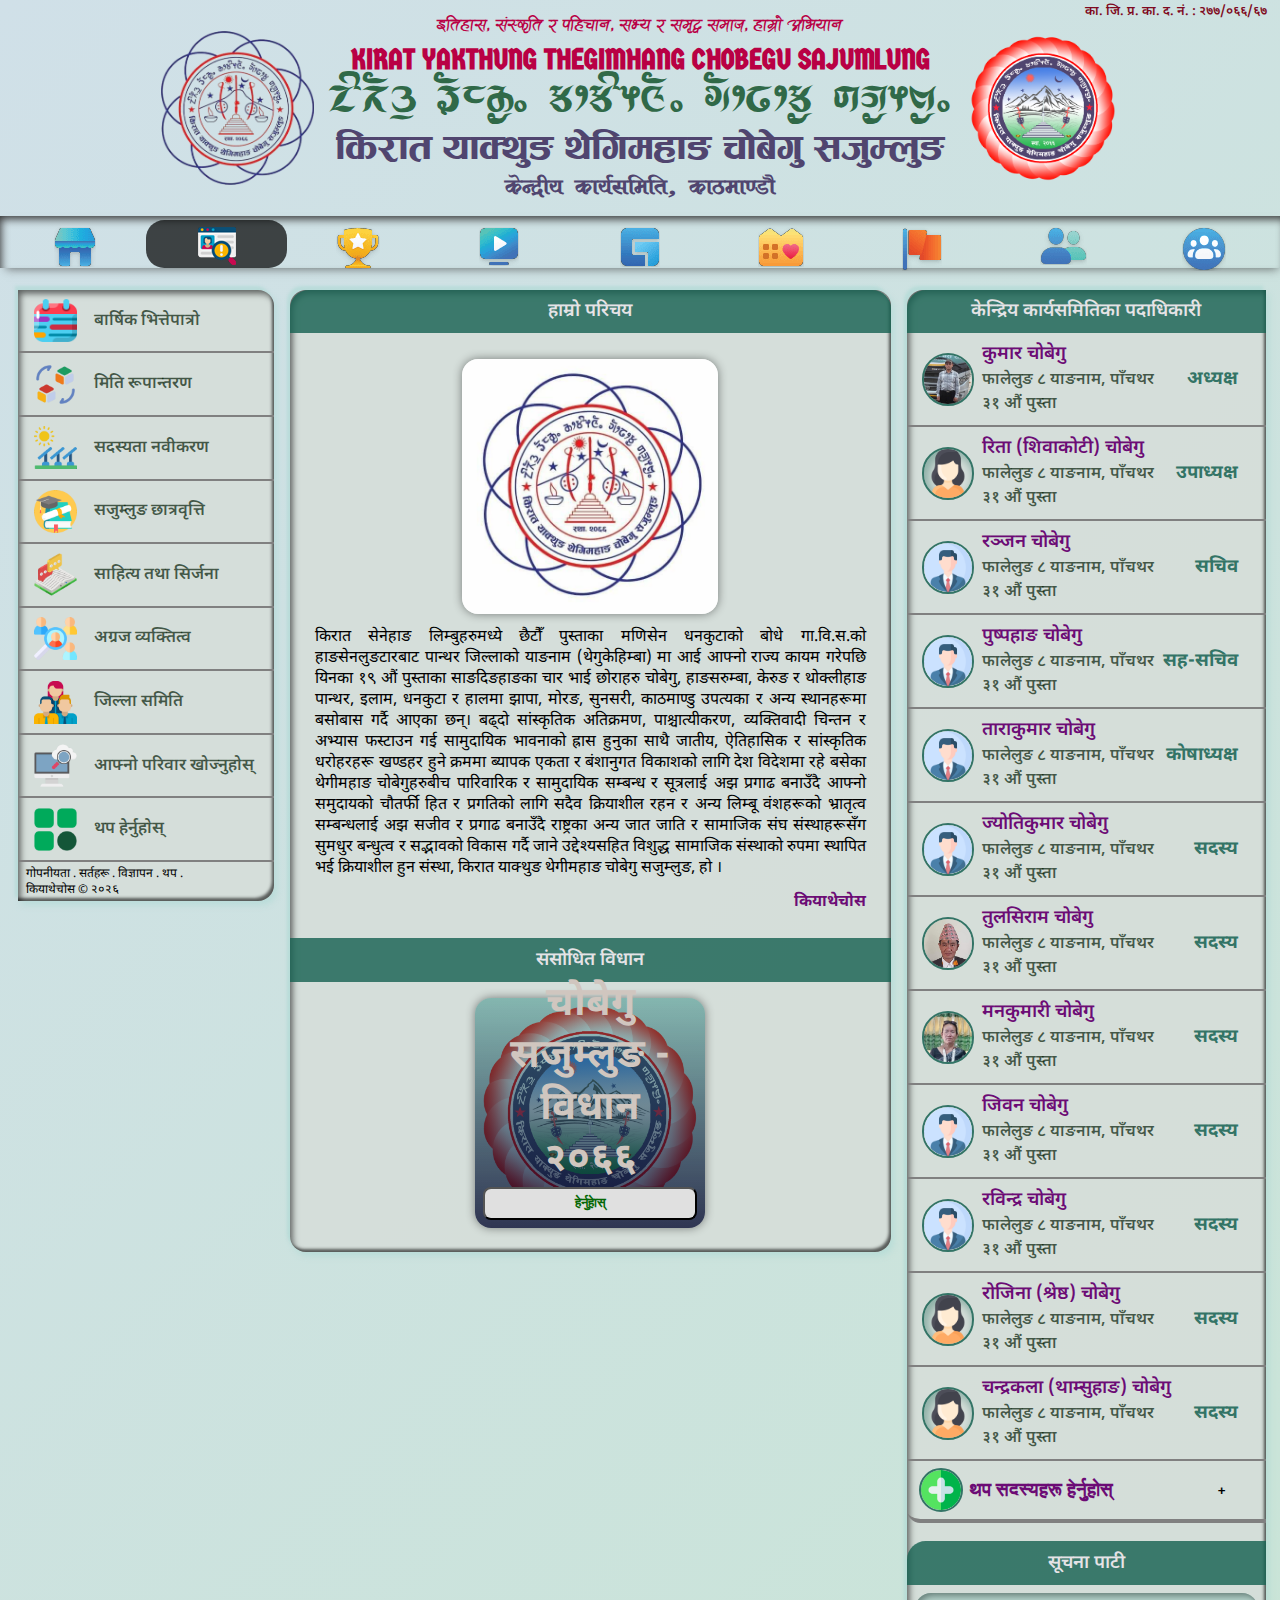
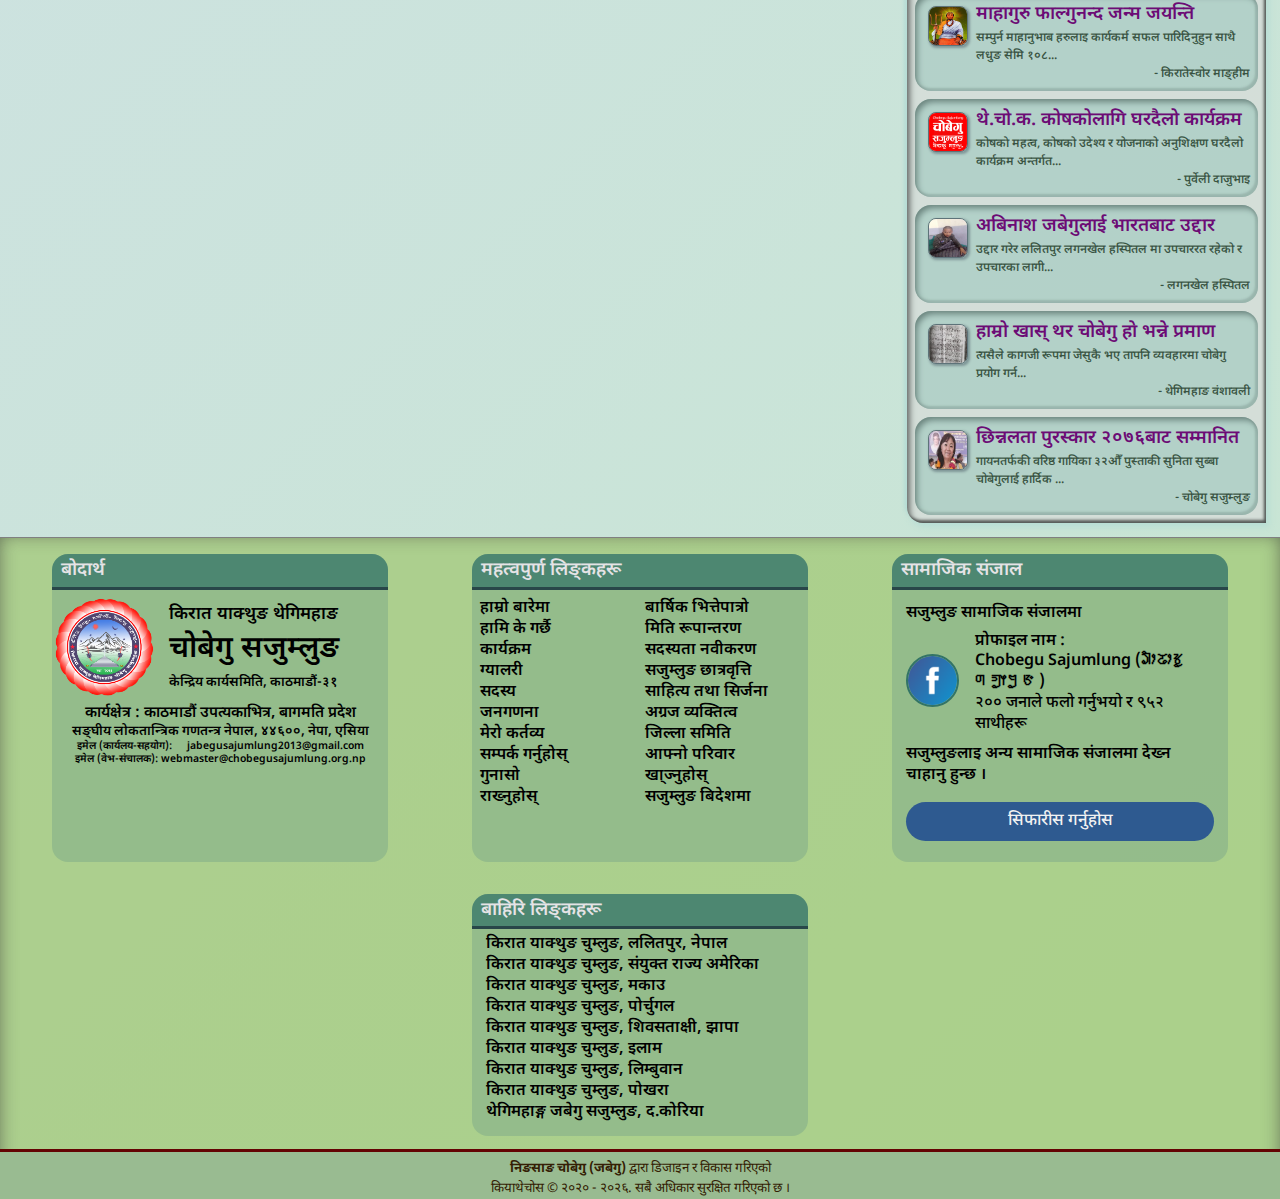
==== commit 8d9b7360: "members page created" ====
--- a/accets/pages/aboutus.html
+++ b/accets/pages/aboutus.html
@@ -7,8 +7,8 @@
     <meta property="og:type" content="website" />
     <meta property="og:title" content="Jabegu Sajumlung, Chobegu Sajumlung, Jabegu, Chobegu, Jawegu" />
     <meta property="og:description"
-        content="This is the homepage of Chobegu Sajumlung and contains all the necessary button for the services.">
-    <title>चोबेगु सजुम्लुङ | Chobegu Sajumlung</title>
+        content="This is the aboutus page of Chobegu Sajumlung and contains all the information about our organization.">
+    <title>हाम्रो बारैमा - चोबेगु सजुम्लुङ | About Us - Chobegu Sajumlung</title>
     <!-- | Jabegu Sajumlung | Sajumlung | Jabegu | Chobegu | Jawegu | KYTCS | kytcs | किराथेचाेस | Kirat | Kiranti, Limbu Jabegu, Jabegu Limbu | Jabegu Cultural Organization | Chobegu Cultural Organization -->
     <meta name='robots' content='max-image-preview:large' />
     <link rel="stylesheet" href="/accets/css/style.css" type="text/css"> <!-- Website made in this width laptop-->
@@ -150,28 +150,28 @@
                             <span class=" nav_hide">हाम्रोबारे</span>
                         </li>
                     </a>
-                    <a href="#">
+                    <a href="/accets/pages/whatWeDo.html">
                         <li class="nav_item">
                             <span class="nav_link"><img src="/accets/images/Icons/PNG/Asset 3.png"></span>
                             <!--हामी के गर्छौ-->
                             <span class="nav_hide">हामी के गर्छौ</span>
                         </li>
                     </a>
-                    <a href="#">
+                    <a href="/accets/pages/program.html">
                         <li class="nav_item">
                             <span class="nav_link"><img src="/accets/images/Icons/PNG/Asset 4.png"></span>
                             <!--कार्यक्रम-->
                             <span class="nav_hide">कार्यक्रम</span>
                         </li>
                     </a>
-                    <a href="#">
+                    <a href="/accets/pages/gallery.html">
                         <li class="nav_item">
                             <span class="nav_link"><img src="/accets/images/Icons/PNG/Asset 5.png"></span>
                             <!--ग्यालेरी-->
                             <span class="nav_hide">ग्यालेरी</span>
                         </li>
                     </a>
-                    <a href="#">
+                    <a href="/accets/pages/member.html">
                         <li class="nav_item">
                             <span class="nav_link"><img src="/accets/images/Icons/PNG/Asset 6.png"></span>
                             <!--सदस्य-->
@@ -756,11 +756,11 @@
                     <span class="footer_content_head">महत्वपुर्ण लिङ्कहरू</span>
                     <div class="footer_important_link">
                         <span>
-                            <a class="footer_imp_link" href="#">हाम्रो बारेमा</a>
-                            <a class="footer_imp_link" href="#">हामि के गर्छै</a>
-                            <a class="footer_imp_link" href="#">कार्यक्रम</a>
-                            <a class="footer_imp_link" href="#">गयालरी</a>
-                            <a class="footer_imp_link" href="#">सदस्य</a>
+                            <a class="footer_imp_link" href="/accets/pages/aboutus.html">हाम्रो बारेमा</a>
+                            <a class="footer_imp_link" href="/accets/pages/whatWeDo.html">हामि के गर्छै</a>
+                            <a class="footer_imp_link" href="/accets/pages/program.html">कार्यक्रम</a>
+                            <a class="footer_imp_link" href="/accets/pages/gallery.html">ग्यालरी</a>
+                            <a class="footer_imp_link" href="/accets/pages/member.html">सदस्य</a>
                             <a class="footer_imp_link" href="#">जनगणना</a>
                             <a class="footer_imp_link" href="#">मेरो कर्तव्य</a>
                             <a class="footer_imp_link" href="#">सम्पर्क गर्नुहोस्</a>
--- a/accets/css/style.css
+++ b/accets/css/style.css
@@ -1739,7 +1739,8 @@
   #aboutus .book a {
 	width: 100%;
   }
-  #aboutus .book a button {
+  #aboutus .book a button,
+  #whatWeDo .our_intro a button {
 	padding: .5em .9em;
 	width: 100%;
 	border-radius: .6em;
@@ -1748,7 +1749,8 @@
 	cursor: pointer;
 	color: #056805;
   }
-  #aboutus .book a button:hover {
+  #aboutus .book a button:hover,
+  #whatWeDo .our_intro a button:hover {
 	background: #b1c2d7;
 	color: #000;
   }
@@ -1788,4 +1790,112 @@
 	text-align: center;
 	margin-top: -2.3em;
 	padding: .6em;
+}
+
+/*------------------------------ What We Do Page  ------------------------------*/
+#whatWeDo .our_intro {
+	background: #bac99652;
+	border: 1px solid grey;
+	border-radius: 1em;
+}
+#whatWeDo .our_intro a button {
+	width: max-content;
+	padding: .5em 4em;
+	background: #a5ddbe;
+	border: 2px solid green;
+}
+#whatWeDo .our_intro a button:hover {
+	border: 2px solid #0d3667;
+	transition: 300ms;
+}
+#whatWeDo .our_intro_sec {
+	background: #96acc952;
+}
+#whatWeDo .our_intro_sec a button {
+	background: #c7dda5;
+	border: 2px solid #807300;
+}
+#whatWeDo .our_intro_sec a button:hover {
+	border: 2px solid #4e0d67;
+	color: #4e0d67;
+	background: #ca2f7236;
+}
+
+/*------------------------------ What We Do Page  ------------------------------*/
+ div.gallery {
+	display: flex;
+	flex-direction: row;
+	flex-wrap: wrap;
+	gap: .3em;
+	justify-content: space-evenly;
+}
+div.gallery figure{
+	background: #84c9997b;
+	padding: .8em;
+	border-radius: 1em;
+	display: flex;
+	gap: .5em;
+	flex-direction: column;
+	justify-content: space-evenly;
+	width: 46%;
+	margin: .8em auto;
+	box-shadow: 2px 5px 9px -4px rgba(58, 57, 57, 0.658),
+		inset 3px 5px 9px -2px rgb(56, 56, 56);
+}
+div.gallery figure figcaption {
+	text-align: center;
+	background: #d7bd3e80;
+	padding: .3em;
+	border-radius: 0 0 1em 1em;
+	font-size: 11pt;
+}
+div.gallery figure:hover {
+	transition: 300ms;
+	scale: 1.05;
+	cursor: pointer;
+}
+div.gallery img,
+div.gallery figure figcaption {
+	border: 1.5px solid rgb(135, 105, 16)
+}
+div.gallery img {
+	height: 8em ;
+	width: auto;
+	border-radius: 1em 1em 0 0;
+}
+.gallery .author {
+	text-align: center;
+	width: 100%;
+}
+
+/*------------------------------ Members Page  ------------------------------*/
+.members figure {
+	width: 5.5em;
+	height: max-content;
+}
+.members figure img {
+	height: 6em;
+	width: auto;
+	border-radius: .5em;
+	border: 2px solid rgb(7, 68, 93);
+}
+.members {
+	display: flex;
+	flex-wrap: wrap;
+	justify-content: center;
+	gap: 1.5em;
+}
+.members figcaption {
+	text-align: center;
+}
+.members figcaption span{
+	display: block;
+}
+.members figcaption span.name {
+	font-size: 1.09em;
+	font-weight: 700;
+}
+.members figcaption span.post {
+	color: #0b510b;
+	font-weight: 500;
 }--- a/accets/css/tablet_view/768.css
+++ b/accets/css/tablet_view/768.css
@@ -4,125 +4,152 @@
         border-top-right-radius: 1em;
     }
 }
+
 @media (min-width:245px) and (max-width:552px) {
     .org_nep_slo {
-        font-size: clamp(5pt,2.5vw, 11pt);
-    }
-    
+        font-size: clamp(5pt, 2.5vw, 11pt);
+    }
+
     .org_nep {
-        font-size: clamp(8.9pt,3.8vw,15.7pt);
-    }
-    
+        font-size: clamp(8.9pt, 3.8vw, 15.7pt);
+    }
+
     .org_eng {
-        font-size: clamp(5pt,2.8vw, 10pt);/*clamp(5pt,3.1vw, 12pt)*/
-    }
-    
+        font-size: clamp(5pt, 2.8vw, 10pt);
+        /*clamp(5pt,3.1vw, 12pt)*/
+    }
+
     .org_yak {
-        font-size: clamp(8.5pt,4vw,15pt);
+        font-size: clamp(8.5pt, 4vw, 15pt);
         margin-top: .2em 0;
     }
-    
+
     .org_nep_add {
-        font-size: clamp(7pt,2.4vw,11pt);/*clamp(7pt,2.4vw,11pt)*/
-    }
+        font-size: clamp(7pt, 2.4vw, 11pt);
+        /*clamp(7pt,2.4vw,11pt)*/
+    }
+
     .logo_n {
         height: auto;
-        width: clamp(3.5em,13vw,4.8em);
-    }
-}
+        width: clamp(3.5em, 13vw, 4.8em);
+    }
+}
+
 @media (min-width: 1025px) {
     #notice_board .notice_board_content .right_side_box .right_side_person_info {
         flex-direction: column;
     }
+
     #notice_board .notice_board_content .right_side_box .notice_board_description span:nth-child(3) {
         bottom: .3em;
         right: .8em;
     }
+
     #notice_board .notice_board_content .right_side_box .notice_board_image {
         height: 2.5em;
         width: 2.5em;
     }
+
     .right_side_box {
         align-items: center;
     }
+
     #notice_board .notice_board_image {
         width: 3.5em;
         height: 3.5em;
         border-radius: .5em;
         margin: .3em 0 0 .3em;
     }
+
     #notice_board .right_side_box {
         align-items: flex-start;
     }
 }
+
 @media (min-width:769px) and (max-width:1025px) {
     #notice_board .notice_board_content .right_side_box {
         height: max-content;
     }
+
     .notice_board_content .right_side_box .right_side_person_info span:first-child {
         font-size: 9.8pt;
         margin-top: .3em;
         width: 100%;
     }
+
     #notice_board .notice_board_content .right_side_box .notice_board_description span:nth-child(2) {
         position: relative;
         display: block;
         margin-left: -3em;
     }
+
     #notice_board .notice_board_content .right_side_box .notice_board_description span:nth-child(3) {
         position: relative;
         font-weight: 500;
         font-size: 8pt;
     }
+
     #notice_board .notice_board_content .right_side_box .notice_board_description {
         display: flex;
         gap: .3em;
         flex-wrap: wrap;
     }
+
     #notice_board .right_side_box {
         align-items: flex-start;
     }
+
     .notice_board_image {
         margin: .3em 0 0 .3em;
         height: 28px;
         width: auto;
         border-radius: .5em;
     }
+
     #notice_board .notice_board_content .right_side_box {
         justify-content: space-evenly;
     }
 }
-@media  (min-width:429px) and (max-width:768px) {
+
+@media (min-width:429px) and (max-width:768px) {
     .org_register_num {
         top: -1em;
-        
-    }
+
+    }
+
     .right_side_box {
         flex-wrap: wrap;
     }
-    .right_side_box .notice_board_image{
+
+    .right_side_box .notice_board_image {
         order: 1;
         margin-top: .5em;
     }
-    .right_side_box .notice_board_description{
+
+    .right_side_box .notice_board_description {
         order: 2;
         margin: .5em;
     }
+
     .notice_board_description span:nth-child(1) {
-        margin-top: .2em!important;
-    }
+        margin-top: .2em !important;
+    }
+
     .notice_board_description span:nth-child(2) {
         text-align: justify;
     }
+
     .right_tab_view {
         text-align: center;
         order: 3;
     }
+
     .body_content {
         /*margin-bottom: 17em;*/
         display: flex;
         flex-wrap: wrap;
     }
+
     .left_side_foot {
         display: flex;
         justify-content: center;
@@ -130,6 +157,7 @@
         border-top: 2px solid grey;
         padding: .4em 0;
     }
+
     .left_side {
         order: 3;
         position: relative;
@@ -141,6 +169,7 @@
         justify-content: space-evenly;
         padding: .8em 0;
     }
+
     .left_side_box {
         border-bottom: none;
         flex-direction: column;
@@ -152,413 +181,480 @@
         width: 20%;
         border: 2px solid var(--background-content-head-background-color);
     }
-    .see_more_box,.see_less_box {
+
+    .see_more_box,
+    .see_less_box {
         display: none;
     }
+
     .left_side_more_icon {
         display: flex;
         flex-wrap: wrap;
         justify-content: center;
         justify-content: space-evenly;
     }
+
     .middle_side {
         order: 1;
         width: 66%;
     }
+
     .right_side {
         order: 2;
         width: 30%;
     }
 }
+
 @media only screen and (max-width:768px) {
+
     /*------------------------------ HEADER ------------------------------*/
-body {
-    position: relative;
-}
+    body {
+        position: relative;
+    }
+
     /* Heading organization name adjustment */
-#header {
-    width: 100vw;
-}
-#logo {
-    margin-top: 1em;
-}
-.org_register_num {
-    position: absolute;
-    left: 10%;
-    right: 10%;
-    /*font-size: 10pt;*/
-    text-align: center;
-}
-.org_reg_dot {
-    display: none;
-}
-.org_register_hide {
-    display: inline-block
-}
-.logo_discription {
-	height: 100%;
-	width: 100vw;
-}
-.logo_images {
-    flex-wrap: wrap;
-}
-.logo_discription_A {
-    top: 0;
-    left: 0;
-    transform: none;
-    width: 100vw;
-    height: 85vh;
-    overflow: scroll;
-}
-.div_down {
-    flex-wrap: wrap;
-    justify-content: center;
-}
-.nav_hide {
-    margin: 0;
-}
-.nav_link img {
-    height: 2.5em;
-    width: 2.5em;
-}
-
-/*Navigation Bar*/
-#navigation {
-    height: 2.5em;
-    border-radius: 0;
-    box-shadow: none;
-    background: #3a7975de!important;
-    display: flex;
-    flex-direction: column;
-    align-items: flex-end;
-}
-#nav_bar_layer {
-    order: 2;
-}
-.nav_menu {
-    border-radius: 2em 0 0 2em;
-    order: 1;
-    border-radius: 1.3em 0 0 1.3em;
-    z-index: 8;
-    padding:  1.25em .2em;
-}
-.navigation_items {
-    display: none;
-    position: absolute;
-    right: .5em;
-    z-index: 8;
-    width: 11.8em;
-    height: max-content;
-    border-radius: .8em;
-    background: #a11255e1;
-    box-shadow: 10px 5px 55px 5px rgba(4, 1, 23, 0.667),
-		inset 3px 4px 6px -1px rgba(0, 0, 0, 0.578);
-    padding: .5em;
-}
-
-.navigation_items .selected {
-    background: #d1d4d4;
-    border-radius: .6em;
-}
-.nav_item {
-    display: flex;
-    justify-content: space-between;
-} 
-.selected .nav_hide {
-    color: #640e30!important;
-}
-.nav_item .nav_hide {
-    opacity: 1;
-    color: #d1d4d4;
-    background: none;
-    position: relative;
-    align-items: center;
-    font-family: poppins-regular;
-    font-weight: 600;
-    font-size: 10pt;
-}
-#navigation .nav_item.selected .nav_link {
-    background: none;
-}
-.navigation_items .nav_item {
-    width: 100%;
-    border-bottom: 2px solid gray;
-}
-.navigation_items .nav_item:last-child {
-    border-bottom: none;
-}
-#navigation .navigation_items .nav_item {
-    width: 100%;
-    align-items: center;
-}
-#navigation .navigation_items .nav_item .nav_hide{
-    display: block;
-    position: relative;
-}
-
-.navigation_items {
-    position: absolute;
-    right: .3em;
-}
-#nav_bar_layer {
-    position: relative;
-    z-index: 5;
-}
-.show_hide_nav_bar {
-    display: flex;
-    flex-direction: column;
-    float: right;
-    position: sticky;
-}
-#navigation_backdrop {
-    background: rgba(11, 11, 11, 0.546);
-    height: 100vh;
-    width: 100%;
-    top: 0;
-    bottom: 0;
-    z-index: 5;
-    position: fixed;
-    display: none;
-
-}
-.show_hide_nav_bar[open] {
-    transform-origin: top center;
-    animation: nav_open 400ms ease-in forwards;
-}
-.show_hide_nav_bar[closing] {
-    transform-origin: top center;
-    display: flex;
-    flex-direction: column;
-    position: absolute;
-    animation: nav_close 400ms ease-out forwards;
-}
-@keyframes open_nav_icon {
-    100% {
-        opacity: 0;
-      }
-      
-      50% {
-        opacity: 0.5;
-      }
-    
-      0% {
+    #logo {
+        margin-top: 1em;
+    }
+
+    .org_register_num {
+        position: absolute;
+        left: 10%;
+        right: 10%;
+        /*font-size: 10pt;*/
+        text-align: center;
+    }
+
+    .org_reg_dot {
+        display: none;
+    }
+
+    .org_register_hide {
+        display: inline-block
+    }
+
+    .logo_discription {
+        height: 100%;
+        width: 100vw;
+    }
+
+    .logo_images {
+        flex-wrap: wrap;
+    }
+
+    .logo_discription_A {
+        top: 0;
+        left: 0;
+        transform: none;
+        width: 100vw;
+        height: 85vh;
+        overflow: scroll;
+    }
+
+    .div_down {
+        flex-wrap: wrap;
+        justify-content: center;
+    }
+
+    .nav_hide {
+        margin: 0;
+    }
+
+    .nav_link img {
+        height: 2.5em;
+        width: 2.5em;
+    }
+
+    /*Navigation Bar*/
+    #navigation {
+        height: 2.5em;
+        border-radius: 0;
+        box-shadow: none;
+        background: #3a7975de !important;
+        display: flex;
+        flex-direction: column;
+        align-items: flex-end;
+    }
+
+    #nav_bar_layer {
+        order: 2;
+    }
+
+    .nav_menu {
+        border-radius: 2em 0 0 2em;
+        order: 1;
+        border-radius: 1.3em 0 0 1.3em;
+        z-index: 8;
+        padding: 1.25em .2em;
+    }
+
+    .navigation_items {
+        display: none;
+        position: absolute;
+        right: .5em;
+        z-index: 8;
+        width: 11.8em;
+        height: max-content;
+        border-radius: .8em;
+        background: #a11255e1;
+        box-shadow: 10px 5px 55px 5px rgba(4, 1, 23, 0.667),
+            inset 3px 4px 6px -1px rgba(0, 0, 0, 0.578);
+        padding: .5em;
+    }
+
+    .navigation_items .selected {
+        background: #d1d4d4;
+        border-radius: .6em;
+    }
+
+    .nav_item {
+        display: flex;
+        justify-content: space-between;
+    }
+
+    .selected .nav_hide {
+        color: #640e30 !important;
+    }
+
+    .nav_item .nav_hide {
         opacity: 1;
-      }
-}
-@keyframes close_nav_icon {
-    0% {
-        opacity: 0;
-      }
-      
-      50% {
-        opacity: 0.5;
-      }
-    
-      100% {
-        opacity: 1;
-      }
-}
-@keyframes nav_open {
-    0% {
-        opacity: 0;
-        transform: translateX(60px);
-      }
-      
-      50% {
-        transform: translateX(-5px);
-      }
-    
-      100% {
-        opacity: 1;
-        transform: translateX(0px);
-      }
-}
-@keyframes nav_close {
-    0% {
-        opacity: 1;
-        transform: translateX(0px);
-      }
-      
-      50% {
-        transform: translateX(5px);
-      }
-    
-      100% {
-        opacity: 0;
-        transform: translateX(60px);
-      }
-}
-.nav_hide_menu {
-    display: inline-flex;
-    font-size: inherit;
-    position: absolute;
-    top: .5em;
-    right: 1em;
-    font-family: var(--background-text-general);
-}
-.nav_menu {
-    display: inline;
-    position: relative;
-}
-.nav_link_menu {
-	top: .2em;
-    display: inline-flex;
-    justify-content: space-between;
-	gap: .3em;
-    width: 100%;
-    position: absolute;
-}
-.nav_menu_close img {
-    margin-left: .3em!important;
-}
-.nav_link_menu img {
-    margin-left: .4em;
-}
-.body_content {
-    position: relative;
-}
-/* Body content first box (left) adjustment */
-
-.left_side_icon {
-    height: 1.7em;
-    width: 1.7em;
-}
-.left_side_opt_name {
-    font-size: 10pt;
-}
-
-/* Body content second box (middle) adjustment */
-.right_side {
-    min-width: 28%;
-    border-radius: 1em;
-}
-.homepage_news_head {
-    text-align: center;
-    width: 100%;
-    margin-bottom: .5em;
-}
-.homepage_news {
-	width: 100%;
-    margin: 0;
-}
-.middle_chobegu_20th_gen {
-	display: flex;
-    align-items: flex-start;
-    flex-wrap: wrap;
-}
-.middle_chobegu_20th_gen div {
-    padding: 0;
-    flex-wrap: wrap;
-    width: 50%;
-    margin: .8em 0em;
-}
-.middle_side_box {
-    padding: .1em .5em;
-    background: #54af9b42;
-    border-bottom-left-radius: 15px;
-    border-bottom-right-radius: 15px;
-    margin-bottom: .7em;
-    box-shadow: inset 3px 4px 6px -1px #69827c, inset -2px -2px 2px 1px #4e5f5b2b;
-}
-.middle_side_box img {
-    height: 3.3em;
-    width: 3.3em;
-}
-.middle_side_son_person_info {
-    margin-left: 0;
-}
-.homepage_scholarship_info {
-    display: inline-block;
-}
-.homepage_scholarship_info img {
-    height: 9em;
-    width: 100%;
-}
-.homepage_scholarship_head,
-.homepage_scholarship_button {
-    font-size: 12pt;
-}
-.homepage_membership_button {
-    font-size: 9pt;
-    padding: .1em .1em;
-    margin: .5em;
-}
-.homepage_build_branch_button {
-    text-align: center;
-}
-.homepage_cencus_box {
-    text-align: justify;
-}
-
-/* Body content third box (right) adjustment */
-.right_side_box {
-    padding: .2em .3em;
-    justify-content: space-evenly;
-    align-items: center;
-}
-
-.right_side_person {
-    height: 3em;
-    width: 3em;
-    order: 1;
-}
-
-.more_member_box p:last-child {
-    right: 54%;
-    left: 46%;
-    top: 48%;
-}
-.homepage_right_side_post {
-    position: relative;
-    justify-self: center;
-    order: 2;
-    font-size: var(--background-content-body-font-size-s);
-    background: #8fc3b95c;
-    color: #1b5447;
-    text-align: center;
-    width: 100%;
-    font-weight: 600;
-    padding: .3em 0;
-    right: 0;
-    margin: 0;
-    border-radius: .7em;
-    border-bottom: 2px solid #69827c;
-    box-shadow: inset 3px 4px 6px -1px #546f69;
-}
-.middle_side_son_person_info {
-    display: flex;
-    flex-direction: column;
-}
-
-/* Footer content adjustment */
-/*#footer {
+        color: #d1d4d4;
+        background: none;
+        position: relative;
+        align-items: center;
+        font-family: poppins-regular;
+        font-weight: 600;
+        font-size: 10pt;
+    }
+
+    #navigation .nav_item.selected .nav_link {
+        background: none;
+    }
+
+    .navigation_items .nav_item {
+        width: 100%;
+        border-bottom: 2px solid gray;
+    }
+
+    .navigation_items .nav_item:last-child {
+        border-bottom: none;
+    }
+
+    #navigation .navigation_items .nav_item {
+        width: 100%;
+        align-items: center;
+    }
+
+    #navigation .navigation_items .nav_item .nav_hide {
+        display: block;
+        position: relative;
+    }
+
+    .navigation_items {
+        position: absolute;
+        right: .3em;
+    }
+
+    #nav_bar_layer {
+        position: relative;
+        z-index: 5;
+    }
+
+    .show_hide_nav_bar {
+        display: flex;
+        flex-direction: column;
+        float: right;
+        position: sticky;
+    }
+
+    #navigation_backdrop {
+        background: rgba(11, 11, 11, 0.546);
+        height: 100vh;
+        width: 100%;
+        top: 0;
+        bottom: 0;
+        z-index: 5;
+        position: fixed;
+        display: none;
+
+    }
+
+    .show_hide_nav_bar[open] {
+        transform-origin: top center;
+        animation: nav_open 400ms ease-in forwards;
+    }
+
+    .show_hide_nav_bar[closing] {
+        transform-origin: top center;
+        display: flex;
+        flex-direction: column;
+        position: absolute;
+        animation: nav_close 400ms ease-out forwards;
+    }
+
+    @keyframes open_nav_icon {
+        100% {
+            opacity: 0;
+        }
+
+        50% {
+            opacity: 0.5;
+        }
+
+        0% {
+            opacity: 1;
+        }
+    }
+
+    @keyframes close_nav_icon {
+        0% {
+            opacity: 0;
+        }
+
+        50% {
+            opacity: 0.5;
+        }
+
+        100% {
+            opacity: 1;
+        }
+    }
+
+    @keyframes nav_open {
+        0% {
+            opacity: 0;
+            transform: translateX(60px);
+        }
+
+        50% {
+            transform: translateX(-5px);
+        }
+
+        100% {
+            opacity: 1;
+            transform: translateX(0px);
+        }
+    }
+
+    @keyframes nav_close {
+        0% {
+            opacity: 1;
+            transform: translateX(0px);
+        }
+
+        50% {
+            transform: translateX(5px);
+        }
+
+        100% {
+            opacity: 0;
+            transform: translateX(60px);
+        }
+    }
+
+    .nav_hide_menu {
+        display: inline-flex;
+        font-size: inherit;
+        position: absolute;
+        top: .5em;
+        right: 1em;
+        font-family: var(--background-text-general);
+    }
+
+    .nav_menu {
+        display: inline;
+        position: relative;
+    }
+
+    .nav_link_menu {
+        top: .2em;
+        display: inline-flex;
+        justify-content: space-between;
+        gap: .3em;
+        width: 98%;
+        position: absolute;
+    }
+
+    .nav_menu_close img {
+        margin-left: .3em !important;
+    }
+
+    .nav_link_menu img {
+        margin-left: .4em;
+    }
+
+    .body_content {
+        position: relative;
+    }
+
+    /* Body content first box (left) adjustment */
+
+    .left_side_icon {
+        height: 1.7em;
+        width: 1.7em;
+    }
+
+    .left_side_opt_name {
+        font-size: 10pt;
+    }
+
+    /* Body content second box (middle) adjustment */
+    .right_side {
+        min-width: 28%;
+        border-radius: 1em;
+    }
+
+    .homepage_news_head {
+        text-align: center;
+        width: 100%;
+        margin-bottom: .5em;
+    }
+
+    .homepage_news {
+        width: 100%;
+        margin: 0;
+    }
+
+    .middle_chobegu_20th_gen {
+        display: flex;
+        align-items: flex-start;
+        flex-wrap: wrap;
+    }
+
+    .middle_chobegu_20th_gen div {
+        padding: 0;
+        flex-wrap: wrap;
+        width: 50%;
+        margin: .8em 0em;
+    }
+
+    .middle_side_box {
+        padding: .1em .5em;
+        background: #54af9b42;
+        border-bottom-left-radius: 15px;
+        border-bottom-right-radius: 15px;
+        margin-bottom: .7em;
+        box-shadow: inset 3px 4px 6px -1px #69827c, inset -2px -2px 2px 1px #4e5f5b2b;
+    }
+
+    .middle_side_box img {
+        height: 3.3em;
+        width: 3.3em;
+    }
+
+    .middle_side_son_person_info {
+        margin-left: 0;
+    }
+
+    .homepage_scholarship_info {
+        display: inline-block;
+    }
+
+    .homepage_scholarship_info img {
+        height: 9em;
+        width: 100%;
+    }
+
+    .homepage_scholarship_head,
+    .homepage_scholarship_button {
+        font-size: 12pt;
+    }
+
+    .homepage_membership_button {
+        font-size: 9pt;
+        padding: .1em .1em;
+        margin: .5em;
+    }
+
+    .homepage_build_branch_button {
+        text-align: center;
+    }
+
+    .homepage_cencus_box {
+        text-align: justify;
+    }
+
+    /* Body content third box (right) adjustment */
+    .right_side_box {
+        padding: .2em .3em;
+        justify-content: space-evenly;
+        align-items: center;
+    }
+
+    .right_side_person {
+        height: 3em;
+        width: 3em;
+        order: 1;
+    }
+
+    .more_member_box p:last-child {
+        right: 54%;
+        left: 46%;
+        top: 48%;
+    }
+
+    .homepage_right_side_post {
+        position: relative;
+        justify-self: center;
+        order: 2;
+        font-size: var(--background-content-body-font-size-s);
+        background: #8fc3b95c;
+        color: #1b5447;
+        text-align: center;
+        width: 100%;
+        font-weight: 600;
+        padding: .3em 0;
+        right: 0;
+        margin: 0;
+        border-radius: .7em;
+        border-bottom: 2px solid #69827c;
+        box-shadow: inset 3px 4px 6px -1px #546f69;
+    }
+
+    .middle_side_son_person_info {
+        display: flex;
+        flex-direction: column;
+    }
+
+    /* Footer content adjustment */
+    /*#footer {
     position: absolute;
     bottom: -114em;
 }*/
-.notice_board_content {
-    display: none;
-}
-.hide_notice_desktop {
-	display: flex;
-    width: 100%;
-}
-.hide_notice_desktop .notice_board_description span:nth-child(1){
-    background-color: #640e30;
-    color: #fefefe;
-    text-align: center;
-    padding: .3em 1em;
-    border-radius: 2em;
-    font-size: 9pt;
-}
-.hide_notice_desktop .notice_board_description span:nth-child(1):hover {
-    background-color: #640e30cf;
-    color: #dadada;
-}
-.right_officials {
-    margin-top: .5em;
-    background: #5d7c7333;
-}
-}
+    .notice_board_content {
+        display: none;
+    }
+
+    .hide_notice_desktop {
+        display: flex;
+        width: 100%;
+    }
+
+    .hide_notice_desktop .notice_board_description span:nth-child(1) {
+        background-color: #640e30;
+        color: #fefefe;
+        text-align: center;
+        padding: .3em 1em;
+        border-radius: 2em;
+        font-size: 9pt;
+    }
+
+    .hide_notice_desktop .notice_board_description span:nth-child(1):hover {
+        background-color: #640e30cf;
+        color: #dadada;
+    }
+
+    .right_officials {
+        margin-top: .5em;
+        background: #5d7c7333;
+    }
+
+    /*-----------Gallary--------------*/
+    div.gallery figure {
+        width: 70%;
+    }
+}
+
 /*@media only screen and (max-width:600px) {
 .middle_side {
 width: 64%;
--- a/accets/css/mobile_view/375.css
+++ b/accets/css/mobile_view/375.css
@@ -116,7 +116,6 @@
         font-size: 8pt;
         background: rgb(61 39 132);
         color: aliceblue;
-        width: 100vw;
         left: 0;
         right: 0;
         position: absolute;
@@ -485,4 +484,9 @@
     .image_slider {
         height: 20em;
     }
+
+    /*-----------Gallary--------------*/
+    div.gallery figure{
+        width: 100%;
+    }
 }